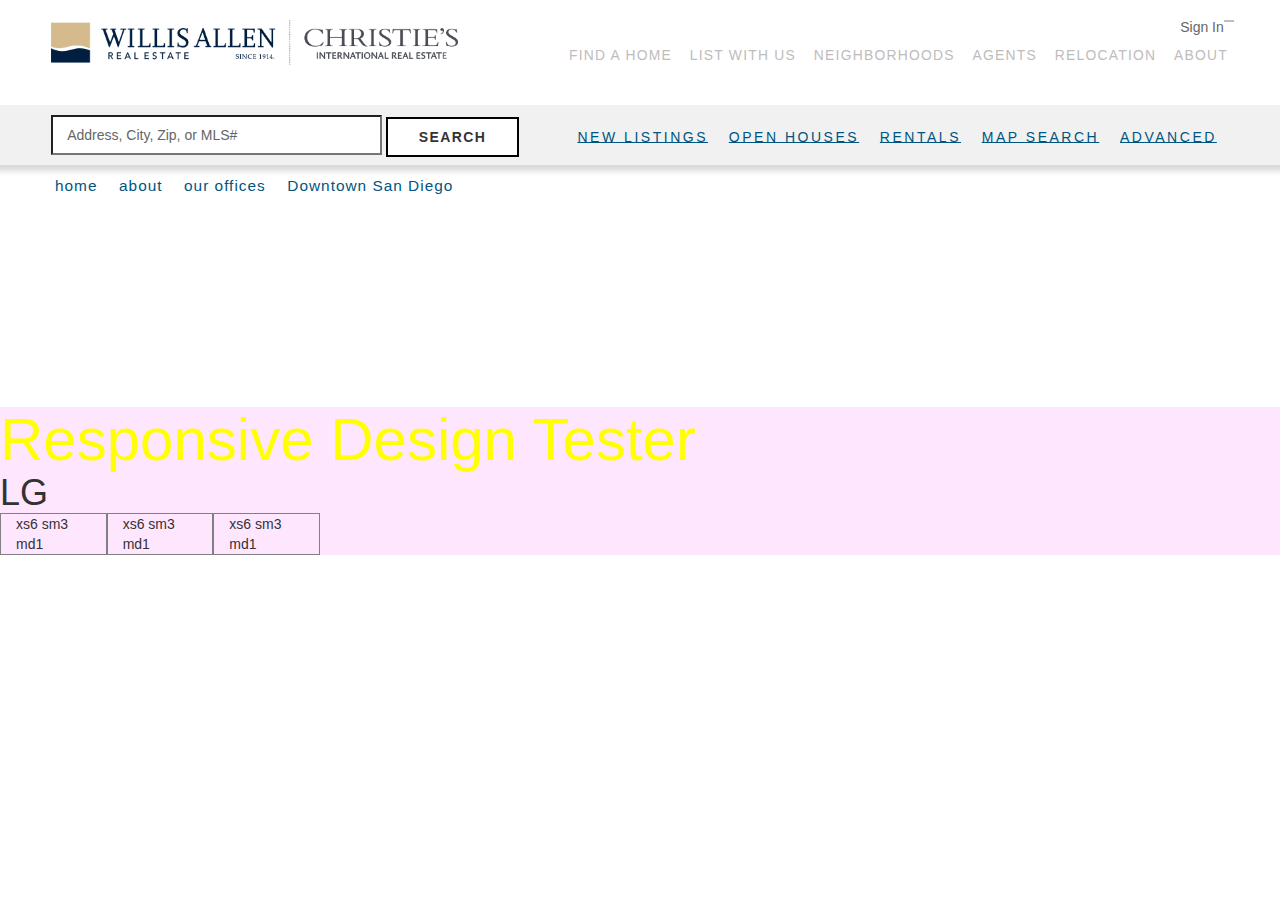
==== index.html @ 9524e283 "Fine tuned header, search, and crumb styling" ====
<!DOCTYPE html>
<html lang="en">
  <head>
    <meta charset="utf-8">
    <meta http-equiv="X-UA-Compatible" content="IE=edge">
    <meta name="viewport" content="width=device-width, initial-scale=1">
    <!-- The above 3 meta tags *must* come first in the head; any other head content must come *after* these tags -->
    <title>Willis Allen Real Estate</title>
    <link href="https://maxcdn.bootstrapcdn.com/font-awesome/4.6.3/css/font-awesome.min.css" rel="stylesheet" integrity="sha384-T8Gy5hrqNKT+hzMclPo118YTQO6cYprQmhrYwIiQ/3axmI1hQomh7Ud2hPOy8SP1" crossorigin="anonymous">    <!-- Latest compiled and minified CSS -->
    <link rel="stylesheet" href="https://maxcdn.bootstrapcdn.com/bootstrap/3.3.7/css/bootstrap.min.css" integrity="sha384-BVYiiSIFeK1dGmJRAkycuHAHRg32OmUcww7on3RYdg4Va+PmSTsz/K68vbdEjh4u" crossorigin="anonymous">
    <link rel="stylesheet" href="css/main.css">
    <link rel="stylesheet" href="css/main.scss">

    <!-- HTML5 shim and Respond.js for IE8 support of HTML5 elements and media queries -->
    <!-- WARNING: Respond.js doesn't work if you view the page via file:// -->
    <!--[if lt IE 9]>
      <script src="https://oss.maxcdn.com/html5shiv/3.7.3/html5shiv.min.js"></script>
      <script src="https://oss.maxcdn.com/respond/1.4.2/respond.min.js"></script>
    <![endif]-->
  </head>
  <body>
    <header class="site-header row container-fluid temp-bc1">
      <div class="main-logo col-xs-12 col-sm-7 col-md-6 col-lg-5">
        <a href="/">
          <img srcset="supplied/img/willis-allen-christies-1.5x.png 1.5x, supplied/img/willis-allen-christies-2x.png 2x, supplied/img/willis-allen-christies-3x.png 3x, supplied/img/willis-allen-christies-4x.png 4x" alt="Willis Allen Christies Real Estate">
        </a>
      </div>
      <div class="sign-in hidden-xs visible-sm visible-md visible-lg col-md-2 col-md-offset-4 col-lg-offset-5">
        <i class="fa fa-user pull-right" aria-hidden="true" ></i>
        <h5 class="pull-right">Sign In</h5>
      </div>
      <nav class="navbar navbar-default col-xs-12 col-sm-5 col-md-12 col-lg-7">
        <button type="button" class="btn btn-primary visible-xs visible-sm navbar-toggle" data-toggle="collapse" data-target="#main-menu-collapsed" aria-expanded="false" aria-controls="#main-menu-collapsed">
          <i class="fa fa-bars" aria-hidden="true"></i>
        </button>
        <div class="menu-wide">
          <ul class="list-unstyled hidden-xs hidden-sm">
            <li class="text-uppercase inline"><a href="#">find a home</a></li>
            <li class="text-uppercase inline"><a href="#">list with us</a></li>
            <li class="text-uppercase inline"><a href="#">neighborhoods</a></li>
            <li class="text-uppercase inline"><a href="#">agents</a></li>
            <li class="text-uppercase inline"><a href="#">relocation</a></li>
            <li class="text-uppercase inline"><a href="#">about</a></li>
          </ul>
        </div>
      </nav>
    </header>
    <div class="row container-fluid collapse hidden-md hidden-lg"  id="main-menu-collapsed">
      <ul class="list-unstyled">
            <li class="text-uppercase text-center"><a href="#">sign in</a></li>
            <li class="text-uppercase text-center"><a href="#">contact</a></li>
            <li class="text-uppercase text-center"><a href="#">find a home</a></li>
            <li class="text-uppercase text-center"><a href="#">list with us</a></li>
            <li class="text-uppercase text-center"><a href="#">neighborhoods</a></li>
            <li class="text-uppercase text-center"><a href="#">agents</a></li>
            <li class="text-uppercase text-center"><a href="#">relocation</a></li>
            <li class="text-uppercase text-center"><a href="#">about</a></li>
          </ul>
    </div>
    <div class="row container-fluid main-search">
      <div class="col-sm-7 col-md-8 col-lg-5 search-address">
        <form class="input-group inline">
          <input type="text" placeholder="Address, City, Zip, or MLS# ">
          <button type="submit" class="btn btn-default text-uppercase">
            <span class="hidden-xs visible-sm visible-md visible-lg">
              search 
              <i class="fa fa-chevron-right" aria-hidden="true"></i>
            </span>
            <i class="fa fa-search visible-xs hidden-sm hidden-md hidden-lg" aria-hidden="true"></i>
          </button>
        </form>
      </div>
      <div class="dropdown other-search col-lg-7">
        <a class="btn btn-primary hidden-xs dropdown-toggle" id="menu1" type="button" data-toggle="dropdown">Other ways to search
        <span class="caret"></span></a>
        <ul class="dropdown-menu" role="menu" aria-labelledby="menu1">
          <li role="presentation"><a role="menuitem" tabindex="-1" href="#">new listings</a></li>
          <li role="presentation"><a role="menuitem" tabindex="-1" href="#">open houses</a></li>
          <li role="presentation"><a role="menuitem" tabindex="-1" href="#">rentals</a></li>
          <li role="presentation"><a role="menuitem" tabindex="-1" href="#">map search</a></li>
          <li role="presentation"><a role="menuitem" tabindex="-1" href="#">advanced</a></li>
        </ul>
      </div>
    </div>
    <div class="container-fluid ">
      <ul class="breadcrumbs">
        <li><a href="">home</a><i class="fa fa-chevron-right" aria-hidden="true"></i></li>
        <li><a href="">about</a><i class="fa fa-chevron-right" aria-hidden="true"></i></li>
        <li><a href="">our offices</a><i class="fa fa-chevron-right" aria-hidden="true"></i></li>
        <li><a href="">Downtown San Diego</a><i class="fa fa-chevron-right" aria-hidden="true"></i></li>
      </ul>
    </div>









    <div class="responsive-box">
      <h3>Responsive Design Tester</h3>
      <h1>
        <div class="visible-lg red">LG</div>
        <div class="visible-md orange">MD</div>
        <div class="visible-sm yellow">SM</div>
        <div class="visible-xs green">XS</div>
      </h1>
      <div class="row container-fluid">
        <div class="col-xs-6 boxes col-sm-3 boxes col-md-1 boxes">xs6 sm3 md1</div>
        <div class="col-xs-6 boxes col-sm-3 boxes col-md-1 boxes">xs6 sm3 md1</div>
        <div class="col-xs-6 boxes col-sm-3 boxes col-md-1 boxes">xs6 sm3 md1</div>
      </div>
  
      
    </div>

    <!-- jQuery (necessary for Bootstrap's JavaScript plugins) -->
    <script src="https://ajax.googleapis.com/ajax/libs/jquery/1.12.4/jquery.min.js"></script>
    <!-- Include all compiled plugins (below), or include individual files as needed -->
    <!-- Latest compiled and minified JavaScript -->
    <script src="https://maxcdn.bootstrapcdn.com/bootstrap/3.3.7/js/bootstrap.min.js" integrity="sha384-Tc5IQib027qvyjSMfHjOMaLkfuWVxZxUPnCJA7l2mCWNIpG9mGCD8wGNIcPD7Txa" crossorigin="anonymous"></script>
  </body>
---- css/main.css ----
/***********Global********************   */
.inline {
  display: inline; }

.nopadding {
  padding: 0 !important;
  margin: 0 !important; }

h3 {
  font-size: 16px;
  color: purple; }
  @media (min-width: 768px) and (max-width: 1023px) {
    h3 {
      font-size: 18px;
      color: green; } }
  @media (min-width: 992px) {
    h3 {
      font-size: 60px;
      color: yellow; } }

.responsive-box {
  background-color: #ffe6ff;
  margin-top: 200px; }

.boxes {
  border: 1px solid gray; }

/*End responsive design testing*/
body {
  margin: 0;
  padding: 0; }

h1, h2, h3, h4, h5, h6 {
  font-family: 'Gotham', Arial, sans-serif;
  margin: 0;
  padding: 0; }

/***********Structure********************   */
.site-header {
  padding-top: 20px;
  padding-bottom: 20px;
  padding-left: 4%;
  padding-right: 4%; }
  .site-header .main-logo img {
    display: block;
    margin: 0 auto; }
    @media (min-width: 768px) and (max-width: 1023px), (min-width: 992px), (min-width: 1200px) {
      .site-header .main-logo img {
        margin-left: 0; } }
  .site-header .sign-in {
    color: #666;
    padding-right: 10px; }
    .site-header .sign-in h5 {
      font-weight: 200; }
    .site-header .sign-in i {
      padding-left: 4px;
      padding-right: 4px;
      border: 1px solid #bebcbc; }
  .site-header .navbar {
    background-color: white;
    padding: 0;
    margin-bottom: 0; }
    @media (min-width: 992px) {
      .site-header .navbar {
        padding-top: 10px; } }
    @media (min-width: 1200px) {
      .site-header .navbar {
        padding-top: 10; } }
  .site-header .navbar-toggle {
    width: 96%;
    border-radius: 0; }
    @media (min-width: 768px) and (max-width: 1023px) {
      .site-header .navbar-toggle {
        width: 50px;
        height: 50px;
        margin-right: 35%; } }
  .site-header .navbar-default {
    border: none; }
  .site-header .navbar-default .navbar-toggle i {
    color: #bebcbc;
    font-size: 1.5em; }
  .site-header .menu-wide {
    text-align: center; }
  .site-header .menu-wide a {
    color: #bebcbc;
    font-weight: 300;
    font-size: .99em;
    letter-spacing: .09em;
    padding-left: 1em; }

.main-search {
  height: 60px;
  padding-left: 4%;
  padding-right: 4%;
  background-color: rgba(238, 238, 238, 0.8);
  box-shadow: 0px 6px 6px  #d9d9d9; }
  .main-search .input-group {
    margin-top: 10px; }
    .main-search .input-group input, .main-search .input-group button {
      border-radius: 0; }
    .main-search .input-group input {
      width: 92%;
      height: 40px;
      padding: 1em;
      margin-top: 10px;
      font-weight: 200;
      display: inline; }
      @media (min-width: 768px) and (max-width: 1023px) {
        .main-search .input-group input {
          width: 60%; } }
      @media (min-width: 992px) {
        .main-search .input-group input {
          width: 60%; } }
      @media (min-width: 1200px) {
        .main-search .input-group input {
          width: 70%; } }
    .main-search .input-group input::-webkit-input-placeholder {
      color: #666; }
    .main-search .input-group input:-moz-placeholder {
      /* Firefox 18- */
      color: #666; }
    .main-search .input-group input::-moz-placeholder {
      /* Firefox 19+ */
      color: #666; }
    .main-search .input-group input:-ms-input-placeholder {
      color: #666; }
    .main-search .input-group button {
      display: inline;
      border: 2px solid black;
      height: 40px;
      width: 7%;
      font-weight: 600;
      letter-spacing: .1em; }
      .main-search .input-group button i {
        font-size: 1em; }
      @media (min-width: 768px) and (max-width: 1023px) {
        .main-search .input-group button {
          width: 25%; } }
      @media (min-width: 992px) {
        .main-search .input-group button {
          width: 25%; } }
      @media (min-width: 1200px) {
        .main-search .input-group button {
          width: 28%; } }
  .main-search .other-search {
    text-transform: uppercase;
    text-decoration: underline;
    height: 40px;
    padding-left: 0;
    padding-right: 0; }
    @media (min-width: 768px) and (max-width: 1023px), (min-width: 992px) {
      .main-search .other-search {
        display: inline; } }
    @media (min-width: 992px) {
      .main-search .other-search {
        display: inline; } }
    @media (min-width: 1200px) {
      .main-search .other-search {
        display: inline; } }
    .main-search .other-search h3 {
      color: #666; }
    .main-search .other-search i {
      font-size: 1em;
      padding: .4em; }
    .main-search .other-search .btn-primary {
      color: gray;
      background-color: transparent;
      border-color: transparent; }
    .main-search .other-search .btn {
      display: inline-block;
      margin-bottom: 0;
      font-size: 1.1em;
      text-decoration: underline;
      font-weight: 400;
      color: #666;
      line-height: 1.42857143;
      text-align: center;
      border: none;
      border-radius: 0; }
      @media (min-width: 1200px) {
        .main-search .other-search .btn {
          display: none; } }
    .main-search .other-search .dropdown-menu {
      top: 100%;
      left: 10%;
      z-index: 1000;
      font-size: 1em;
      text-align: right;
      border-radius: 0; }
      @media (min-width: 1200px) {
        .main-search .other-search .dropdown-menu {
          display: inline;
          top: 10px;
          left: 0;
          width: 100%;
          background-color: transparent;
          border: none;
          box-shadow: none;
          text-align: center; } }
      @media (min-width: 1200px) {
        .main-search .other-search .dropdown-menu li {
          display: inline; } }
      .main-search .other-search .dropdown-menu li a {
        text-decoration: underline;
        padding: .2em;
        line-height: 200%;
        letter-spacing: .18em;
        color: #005580; }
        @media (min-width: 1200px) {
          .main-search .other-search .dropdown-menu li a {
            display: inline;
            padding-left: 1em; } }

#main-menu-collapsed {
  border-top: 2px solid #bebcbc; }
  #main-menu-collapsed a {
    color: #666;
    font-size: 1.2em;
    line-height: 2em; }

.breadcrumbs {
  list-style: none;
  margin-top: 10px; }
  .breadcrumbs li {
    display: inline;
    padding-right: .6em; }
    .breadcrumbs li a {
      color: #005580;
      font-size: 1.1em;
      font-weight: 200;
      letter-spacing: 1px;
      padding-right: .6em; }
    .breadcrumbs li i {
      color: #bebcbc;
      font-size: .8em; }

/*# sourceMappingURL=main.css.map */
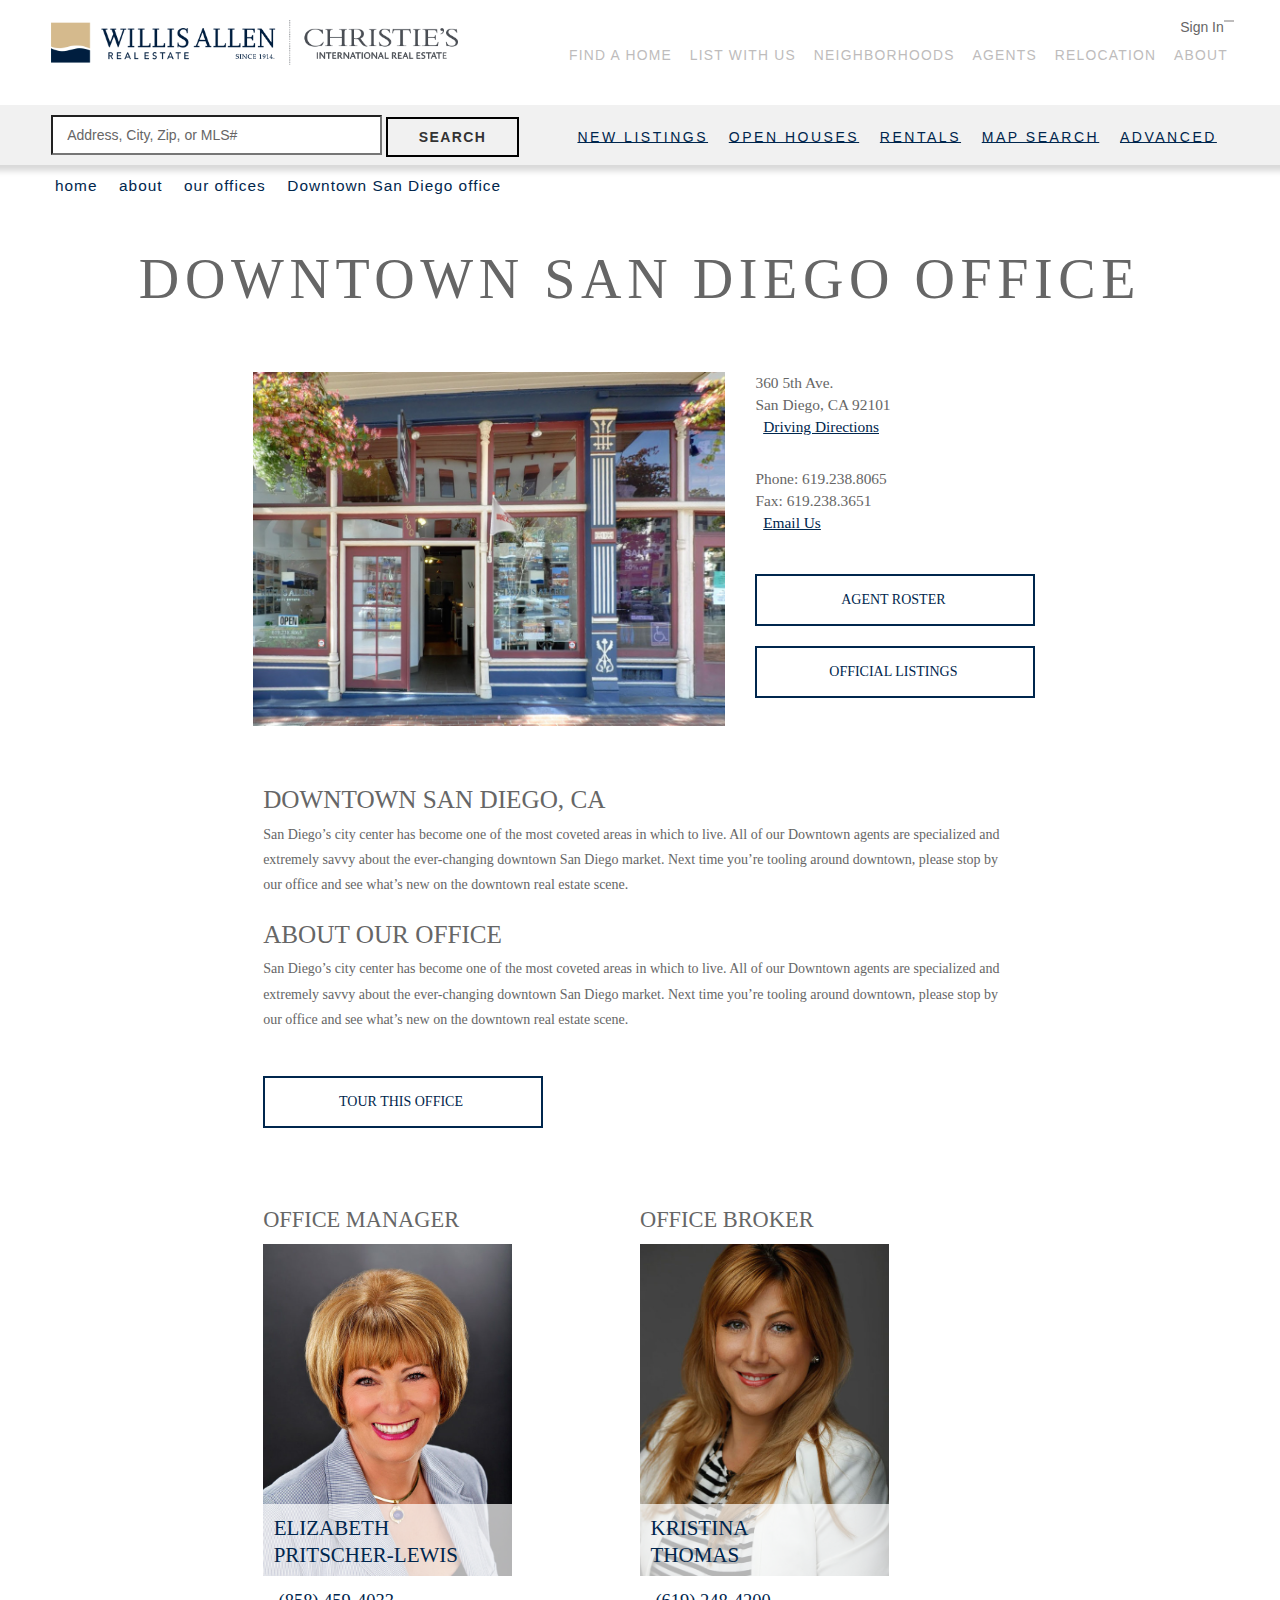
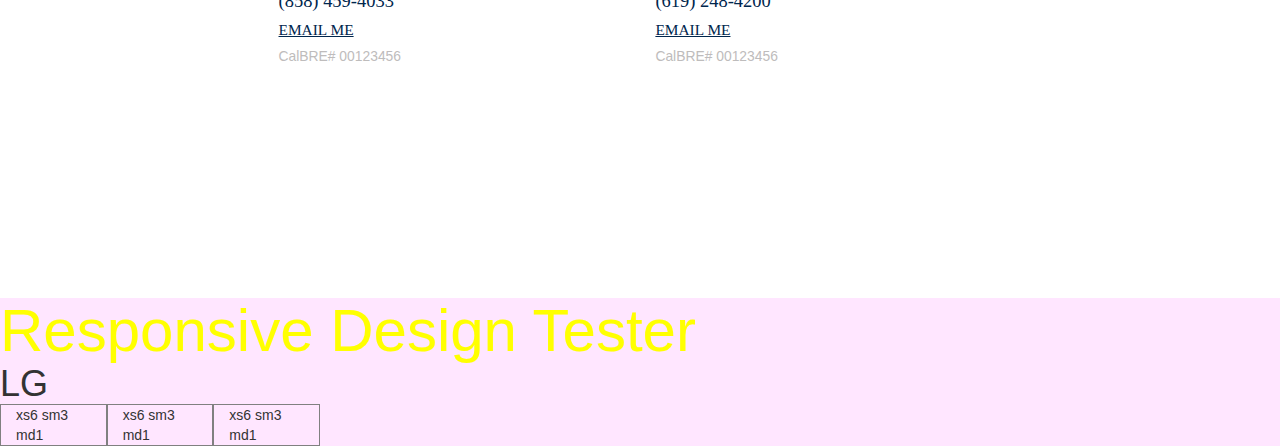
==== commit a847ae04: "Staff section added and responsive to 4 sizes" ====
--- a/index.html
+++ b/index.html
@@ -88,13 +88,75 @@
         <li><a href="">home</a><i class="fa fa-chevron-right" aria-hidden="true"></i></li>
         <li><a href="">about</a><i class="fa fa-chevron-right" aria-hidden="true"></i></li>
         <li><a href="">our offices</a><i class="fa fa-chevron-right" aria-hidden="true"></i></li>
-        <li><a href="">Downtown San Diego</a><i class="fa fa-chevron-right" aria-hidden="true"></i></li>
+        <li><a href="">Downtown San Diego office</a><i class="fa fa-chevron-right" aria-hidden="true"></i></li>
       </ul>
     </div>
 
-
-
-
+    <div class="office-bio-page">
+      <div class="container-fluid">
+        <header>
+          <h1>downtown san diego office</h1>
+        </header>
+        <div class="row">
+          <div class="col-md-6 col-md-offset-1 col-lg-5 col-lg-offset-2">
+            <div class="office-gallery">
+              <img src="supplied/img/office_quick.jpeg">
+            </div>
+          </div>
+          <div class="col-md-4 col-lg-5 quick-info">
+            <ul class="list-unstyled">
+              <li>360 5th Ave.</li>
+              <li>San Diego, CA 92101</li>
+              <li><a href=""><i class="fa fa-car" aria-hidden="true"></i>Driving Directions</a></li>
+            </ul>
+            <ul class="list-unstyled">
+              <li>Phone: 619.238.8065</li>
+              <li>Fax: 619.238.3651</li>
+              <li><a href=""><i class="fa fa-envelope" aria-hidden="true"></i>Email Us</a></li>
+            </ul>
+            <button>agent roster
+              <i class="fa fa-chevron-right" aria-hidden="true"></i>
+            </button>
+            <button>official listings
+              <i class="fa fa-chevron-right" aria-hidden="true"></i>
+            </button>
+          </div>
+        </div>
+        <div class="row container descriptions col-md-10 col-md-offset-1 col-lg-8 col-lg-offset-2 buffer">
+          <h3>Downtown San Diego, CA</h3>
+          <p>San Diego’s city center has become one of the most coveted areas in which to live. All of our Downtown agents are specialized and extremely savvy about the ever-changing downtown San Diego market. Next time you’re tooling around downtown, please stop by our office and see what’s new on the downtown real estate scene.
+          </p>
+          <h3>about our office</h3>
+          <p>San Diego’s city center has become one of the most coveted areas in which to live. All of our Downtown agents are specialized and extremely savvy about the ever-changing downtown San Diego market. Next time you’re tooling around downtown, please stop by our office and see what’s new on the downtown real estate scene.
+          </p>
+        </div>
+        <div class="row container col-md-10 col-md-offset-1 col-lg-8 col-lg-offset-2 buffer">
+          <button>tour this office<i class="fa fa-chevron-right" aria-hidden="true"></i></button>
+        </div>
+        <div class="row container staff col-xs-8 col-sm-12 col-md-10 col-md-offset-1 col-lg-8 col-lg-offset-2">
+          <div class="person col-sm-6 col-md-6 col-lg-6">
+            <h3>office manager</h3>
+            <img src="supplied/img/agent-1_quick.jpeg">
+            <h4>elizabeth<br>pritscher-lewis<i class="fa fa-chevron-right" aria-hidden="true"></i></h4>
+            <ul>
+              <li><h5>(858) 459-4033</h5></li>
+              <li><a href="">email me</a></li>
+              <li><h6>CalBRE# 00123456</h6></li>
+            </ul>
+          </div>
+          <div class="person col-sm-6 col-md-6 col-lg-6">
+            <h3>office broker</h3>
+            <img src="supplied/img/agent-2_quick.jpg">
+            <h4>kristina<br>thomas<i class="fa fa-chevron-right" aria-hidden="true"></i></h4>
+            <ul>
+              <li><h5>(619) 248-4200</h5></li>
+              <li><a href="">email me</a></li>
+              <li><h6>CalBRE# 00123456</h6></li>
+            </ul>
+          </div>
+        </div>
+      </div>
+    </div>
 
 
 
--- a/css/main.css
+++ b/css/main.css
@@ -29,6 +29,9 @@
 body {
   margin: 0;
   padding: 0; }
+
+.t-bord {
+  border: 1px solid red; }
 
 h1, h2, h3, h4, h5, h6 {
   font-family: 'Gotham', Arial, sans-serif;
@@ -127,6 +130,7 @@
     .main-search .input-group button {
       display: inline;
       border: 2px solid black;
+      background-color: transparent;
       height: 40px;
       width: 7%;
       font-weight: 600;
@@ -205,7 +209,7 @@
         padding: .2em;
         line-height: 200%;
         letter-spacing: .18em;
-        color: #005580; }
+        color: #00264d; }
         @media (min-width: 1200px) {
           .main-search .other-search .dropdown-menu li a {
             display: inline;
@@ -225,7 +229,7 @@
     display: inline;
     padding-right: .6em; }
     .breadcrumbs li a {
-      color: #005580;
+      color: #00264d;
       font-size: 1.1em;
       font-weight: 200;
       letter-spacing: 1px;
@@ -234,4 +238,138 @@
       color: #bebcbc;
       font-size: .8em; }
 
+.office-bio-page .container-fluid {
+  padding-left: 6%;
+  padding-right: 6%;
+  border: 1px solid transparent; }
+  @media (min-width: 768px) and (max-width: 1023px) {
+    .office-bio-page .container-fluid {
+      padding-left: 12%;
+      padding-right: 12%; } }
+  @media (min-width: 992px), (min-width: 1200px) {
+    .office-bio-page .container-fluid {
+      padding-left: 4%;
+      padding-right: 4%; } }
+  .office-bio-page .container-fluid header {
+    border: 1px solid transparent;
+    padding-top: 40px;
+    padding-bottom: 60px;
+    text-align: center; }
+    .office-bio-page .container-fluid header h1 {
+      font-size: 2.4em;
+      letter-spacing: .1em;
+      text-transform: uppercase;
+      font-family: Gotham-Light;
+      color: #666; }
+      @media (min-width: 768px) and (max-width: 1023px) {
+        .office-bio-page .container-fluid header h1 {
+          font-size: 2.6em; } }
+      @media (min-width: 992px) {
+        .office-bio-page .container-fluid header h1 {
+          font-family: Gotham-Thin;
+          font-size: 3.4em; } }
+      @media (min-width: 1200px) {
+        .office-bio-page .container-fluid header h1 {
+          font-family: Gotham-Thin;
+          font-size: 4em; } }
+  .office-bio-page .container-fluid .office-gallery {
+    overflow: hidden;
+    margin: 0 auto;
+    width: 100%; }
+    .office-bio-page .container-fluid .office-gallery img {
+      max-width: 100%;
+      height: auto;
+      margin-bottom: 20px; }
+  .office-bio-page .container-fluid .quick-info {
+    font-family: Gotham-Medium;
+    color: #666; }
+    @media (min-width: 992px), (min-width: 1200px) {
+      .office-bio-page .container-fluid .quick-info {
+        font-size: 1em;
+        font-family: Gotham-Light; } }
+    .office-bio-page .container-fluid .quick-info a {
+      color: #00264d;
+      text-decoration: underline; }
+      .office-bio-page .container-fluid .quick-info a i {
+        padding-right: .5em; }
+  .office-bio-page .container-fluid ul {
+    padding-bottom: 20px;
+    font-size: 1.1em; }
+  .office-bio-page .container-fluid button {
+    text-transform: uppercase;
+    padding: 1em;
+    width: 280px;
+    margin-top: 20px;
+    background-color: transparent;
+    border: 2px solid #00264d;
+    color: #00264d;
+    font-family: Gotham-Medium;
+    display: block; }
+    .office-bio-page .container-fluid button i {
+      padding-left: .3em; }
+  .office-bio-page .container-fluid h3 {
+    font-size: 1.8em;
+    color: #666;
+    font-family: Gotham-Light;
+    text-transform: uppercase;
+    padding-bottom: .3em; }
+  .office-bio-page .container-fluid p {
+    font-size: 1em;
+    color: #666;
+    font-family: Gotham-Light;
+    padding-bottom: 1em;
+    line-height: 1.8em; }
+.office-bio-page .descriptions {
+  margin-top: 40px; }
+.office-bio-page .staff {
+  margin-top: 40px; }
+  .office-bio-page .staff h4 {
+    position: absolute;
+    margin-top: -19%;
+    height: 17%;
+    width: 66%;
+    background-color: rgba(255, 255, 255, 0.7);
+    z-index: 1000;
+    font-family: Gotham-Light;
+    color: #00264d;
+    line-height: 1.3em;
+    text-transform: uppercase;
+    font-size: 1.1;
+    padding: .5em; }
+    @media (min-width: 768px) and (max-width: 1023px) {
+      .office-bio-page .staff h4 {
+        font-size: 1.2em; } }
+    @media (min-width: 992px), (min-width: 1200px) {
+      .office-bio-page .staff h4 {
+        font-size: 1.5em; } }
+  .office-bio-page .staff .person {
+    padding: 0;
+    margin-top: 40px;
+    font-family: Gotham-Light; }
+    .office-bio-page .staff .person img {
+      width: 66%;
+      height: auto; }
+    .office-bio-page .staff .person h3 {
+      padding-bottom: .5em;
+      font-size: 1.6em; }
+    .office-bio-page .staff .person i {
+      font-size: .7em;
+      padding-left: 1em; }
+    .office-bio-page .staff .person ul {
+      list-style: none;
+      padding: 1em; }
+      .office-bio-page .staff .person ul li {
+        padding-bottom: .5em; }
+      .office-bio-page .staff .person ul h5 {
+        font-family: Gotham-Light;
+        font-size: 1.2em;
+        color: #00264d; }
+      .office-bio-page .staff .person ul a {
+        text-transform: uppercase;
+        color: #00264d;
+        text-decoration: underline; }
+      .office-bio-page .staff .person ul h6 {
+        font-size: .9em;
+        color: #bebcbc; }
+
 /*# sourceMappingURL=main.css.map */
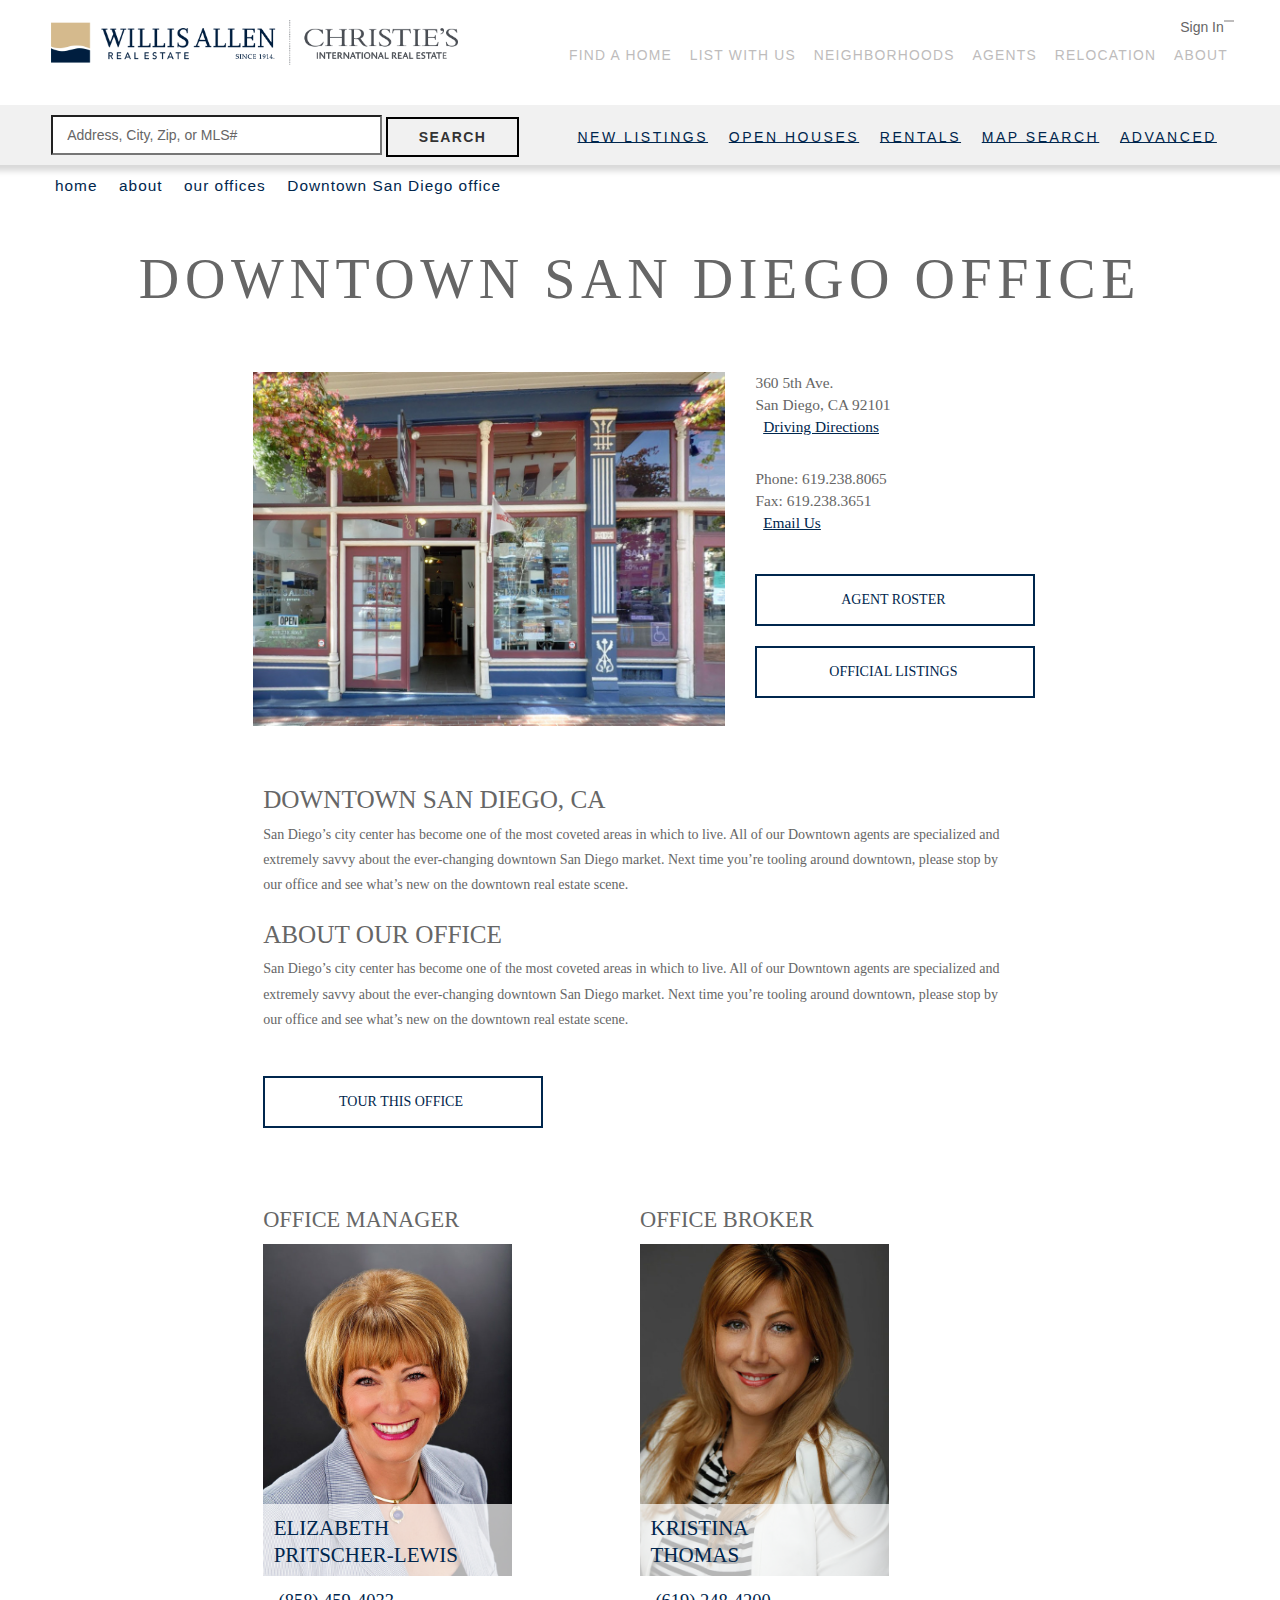
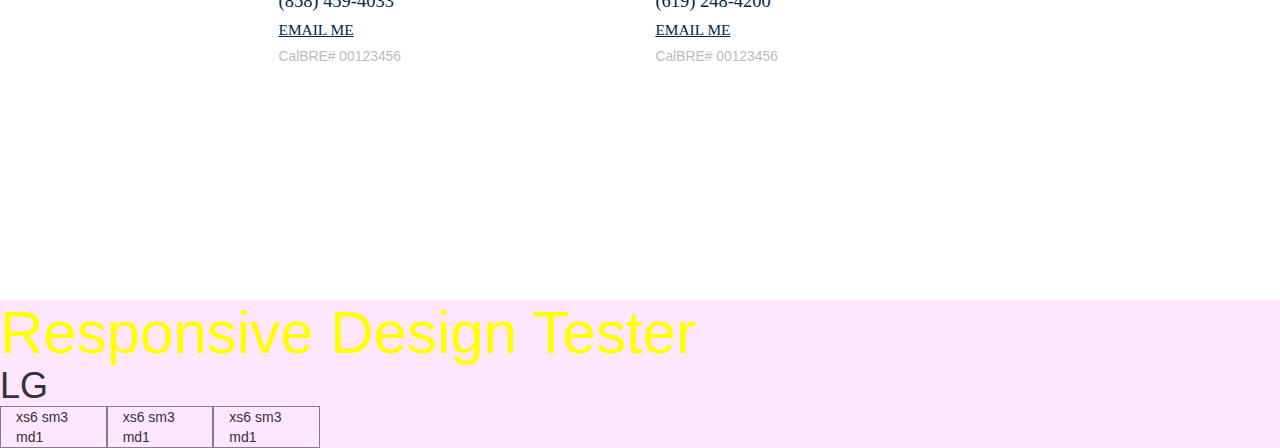
==== commit 2e3dc170: "Before cleaning css" ====
--- a/index.html
+++ b/index.html
@@ -92,7 +92,7 @@
       </ul>
     </div>
 
-    <div class="office-bio-page">
+    <div class="office-page">
       <div class="container-fluid">
         <header>
           <h1>downtown san diego office</h1>
@@ -156,6 +156,8 @@
           </div>
         </div>
       </div>
+      <div class="container-fluid #contact-section">
+      </div>
     </div>
 
 
--- a/css/main.css
+++ b/css/main.css
@@ -238,64 +238,64 @@
       color: #bebcbc;
       font-size: .8em; }
 
-.office-bio-page .container-fluid {
+.office-page .container-fluid {
   padding-left: 6%;
   padding-right: 6%;
   border: 1px solid transparent; }
   @media (min-width: 768px) and (max-width: 1023px) {
-    .office-bio-page .container-fluid {
+    .office-page .container-fluid {
       padding-left: 12%;
       padding-right: 12%; } }
   @media (min-width: 992px), (min-width: 1200px) {
-    .office-bio-page .container-fluid {
+    .office-page .container-fluid {
       padding-left: 4%;
       padding-right: 4%; } }
-  .office-bio-page .container-fluid header {
+  .office-page .container-fluid header {
     border: 1px solid transparent;
     padding-top: 40px;
     padding-bottom: 60px;
     text-align: center; }
-    .office-bio-page .container-fluid header h1 {
+    .office-page .container-fluid header h1 {
       font-size: 2.4em;
       letter-spacing: .1em;
       text-transform: uppercase;
       font-family: Gotham-Light;
       color: #666; }
       @media (min-width: 768px) and (max-width: 1023px) {
-        .office-bio-page .container-fluid header h1 {
+        .office-page .container-fluid header h1 {
           font-size: 2.6em; } }
       @media (min-width: 992px) {
-        .office-bio-page .container-fluid header h1 {
+        .office-page .container-fluid header h1 {
           font-family: Gotham-Thin;
           font-size: 3.4em; } }
       @media (min-width: 1200px) {
-        .office-bio-page .container-fluid header h1 {
+        .office-page .container-fluid header h1 {
           font-family: Gotham-Thin;
           font-size: 4em; } }
-  .office-bio-page .container-fluid .office-gallery {
+  .office-page .container-fluid .office-gallery {
     overflow: hidden;
     margin: 0 auto;
     width: 100%; }
-    .office-bio-page .container-fluid .office-gallery img {
+    .office-page .container-fluid .office-gallery img {
       max-width: 100%;
       height: auto;
       margin-bottom: 20px; }
-  .office-bio-page .container-fluid .quick-info {
+  .office-page .container-fluid .quick-info {
     font-family: Gotham-Medium;
     color: #666; }
     @media (min-width: 992px), (min-width: 1200px) {
-      .office-bio-page .container-fluid .quick-info {
+      .office-page .container-fluid .quick-info {
         font-size: 1em;
         font-family: Gotham-Light; } }
-    .office-bio-page .container-fluid .quick-info a {
+    .office-page .container-fluid .quick-info a {
       color: #00264d;
       text-decoration: underline; }
-      .office-bio-page .container-fluid .quick-info a i {
+      .office-page .container-fluid .quick-info a i {
         padding-right: .5em; }
-  .office-bio-page .container-fluid ul {
+  .office-page .container-fluid ul {
     padding-bottom: 20px;
     font-size: 1.1em; }
-  .office-bio-page .container-fluid button {
+  .office-page .container-fluid button {
     text-transform: uppercase;
     padding: 1em;
     width: 280px;
@@ -305,25 +305,25 @@
     color: #00264d;
     font-family: Gotham-Medium;
     display: block; }
-    .office-bio-page .container-fluid button i {
+    .office-page .container-fluid button i {
       padding-left: .3em; }
-  .office-bio-page .container-fluid h3 {
+  .office-page .container-fluid h3 {
     font-size: 1.8em;
     color: #666;
     font-family: Gotham-Light;
     text-transform: uppercase;
     padding-bottom: .3em; }
-  .office-bio-page .container-fluid p {
+  .office-page .container-fluid p {
     font-size: 1em;
     color: #666;
     font-family: Gotham-Light;
     padding-bottom: 1em;
     line-height: 1.8em; }
-.office-bio-page .descriptions {
+.office-page .descriptions {
   margin-top: 40px; }
-.office-bio-page .staff {
+.office-page .staff {
   margin-top: 40px; }
-  .office-bio-page .staff h4 {
+  .office-page .staff h4 {
     position: absolute;
     margin-top: -19%;
     height: 17%;
@@ -337,39 +337,43 @@
     font-size: 1.1;
     padding: .5em; }
     @media (min-width: 768px) and (max-width: 1023px) {
-      .office-bio-page .staff h4 {
+      .office-page .staff h4 {
         font-size: 1.2em; } }
     @media (min-width: 992px), (min-width: 1200px) {
-      .office-bio-page .staff h4 {
+      .office-page .staff h4 {
         font-size: 1.5em; } }
-  .office-bio-page .staff .person {
+  .office-page .staff .person {
     padding: 0;
     margin-top: 40px;
     font-family: Gotham-Light; }
-    .office-bio-page .staff .person img {
+    .office-page .staff .person img {
       width: 66%;
       height: auto; }
-    .office-bio-page .staff .person h3 {
+    .office-page .staff .person h3 {
       padding-bottom: .5em;
       font-size: 1.6em; }
-    .office-bio-page .staff .person i {
+    .office-page .staff .person i {
       font-size: .7em;
       padding-left: 1em; }
-    .office-bio-page .staff .person ul {
+    .office-page .staff .person ul {
       list-style: none;
       padding: 1em; }
-      .office-bio-page .staff .person ul li {
+      .office-page .staff .person ul li {
         padding-bottom: .5em; }
-      .office-bio-page .staff .person ul h5 {
+      .office-page .staff .person ul h5 {
         font-family: Gotham-Light;
         font-size: 1.2em;
         color: #00264d; }
-      .office-bio-page .staff .person ul a {
+      .office-page .staff .person ul a {
         text-transform: uppercase;
         color: #00264d;
         text-decoration: underline; }
-      .office-bio-page .staff .person ul h6 {
+      .office-page .staff .person ul h6 {
         font-size: .9em;
         color: #bebcbc; }
 
+#contact-section {
+  background-image: url(http://media.cdn.willisallen.com/pics/office/699/2509/) no-repeat center;
+  height: 700px; }
+
 /*# sourceMappingURL=main.css.map */
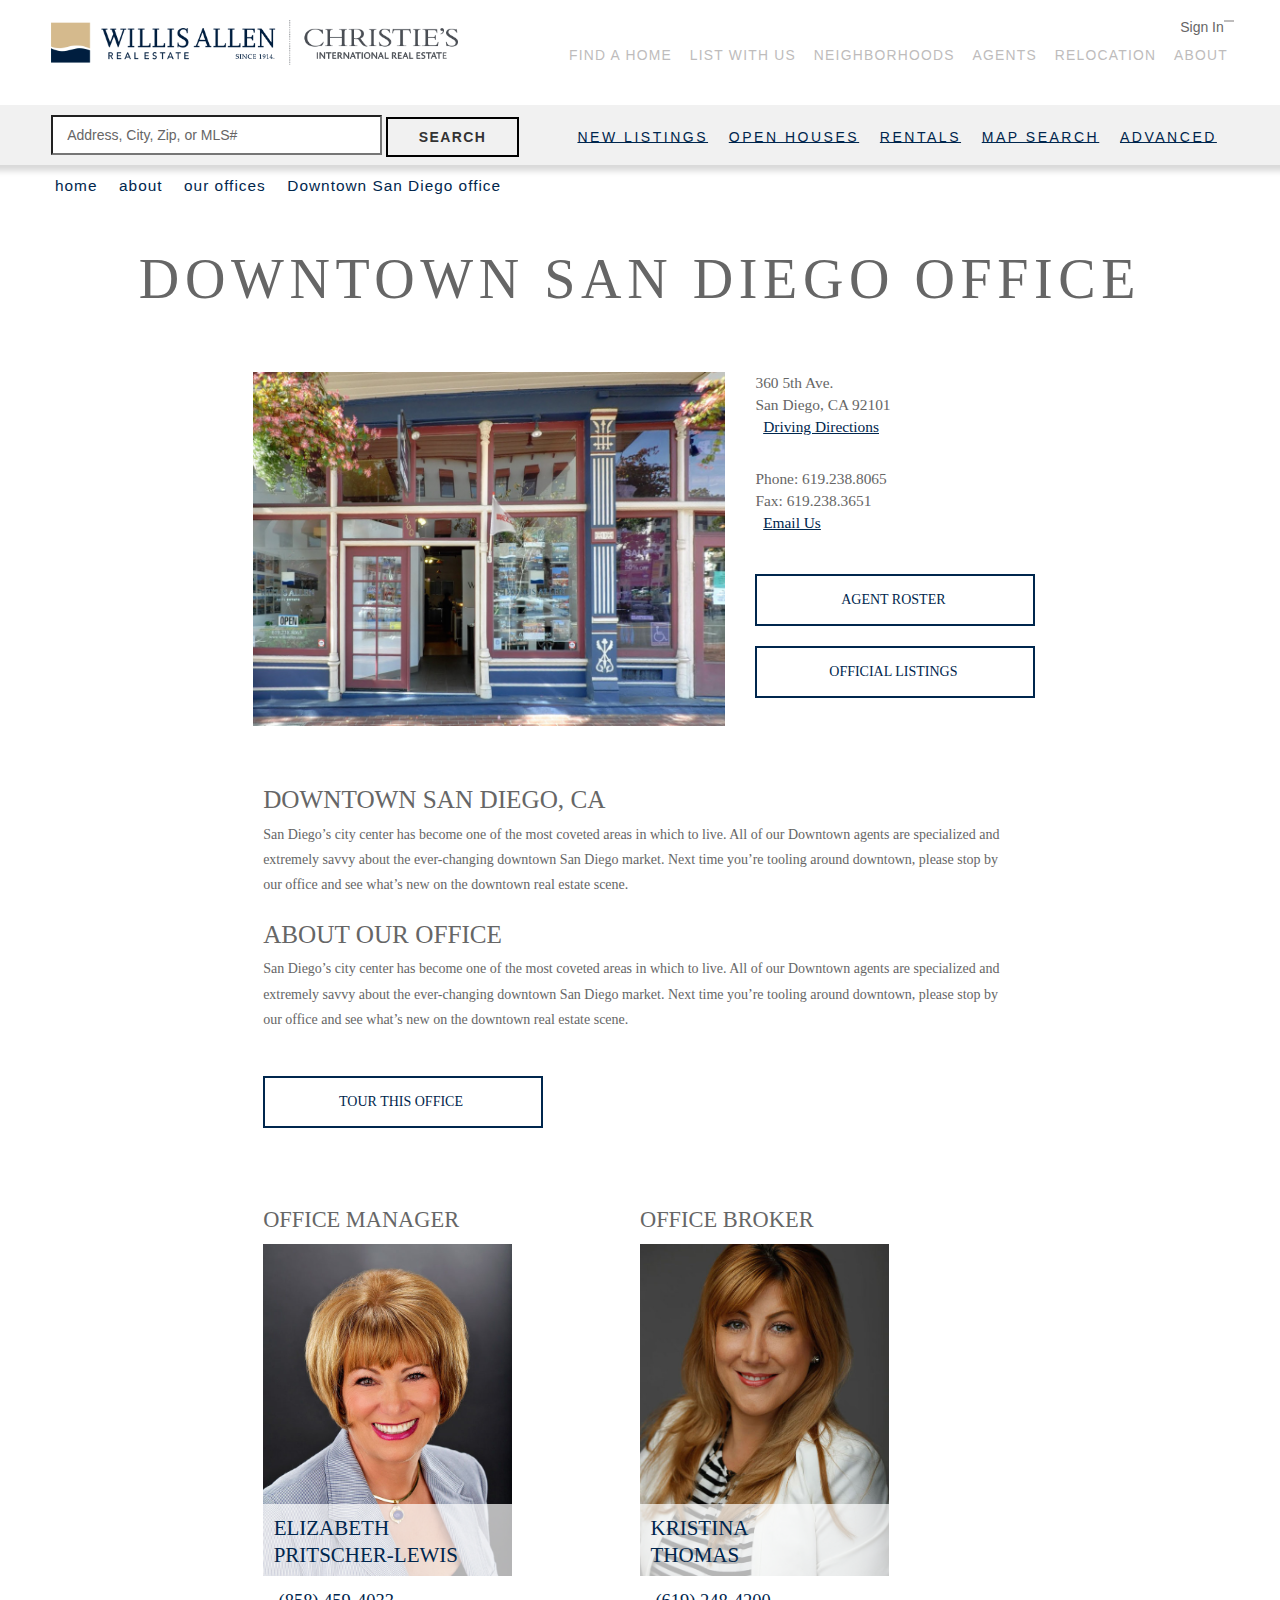
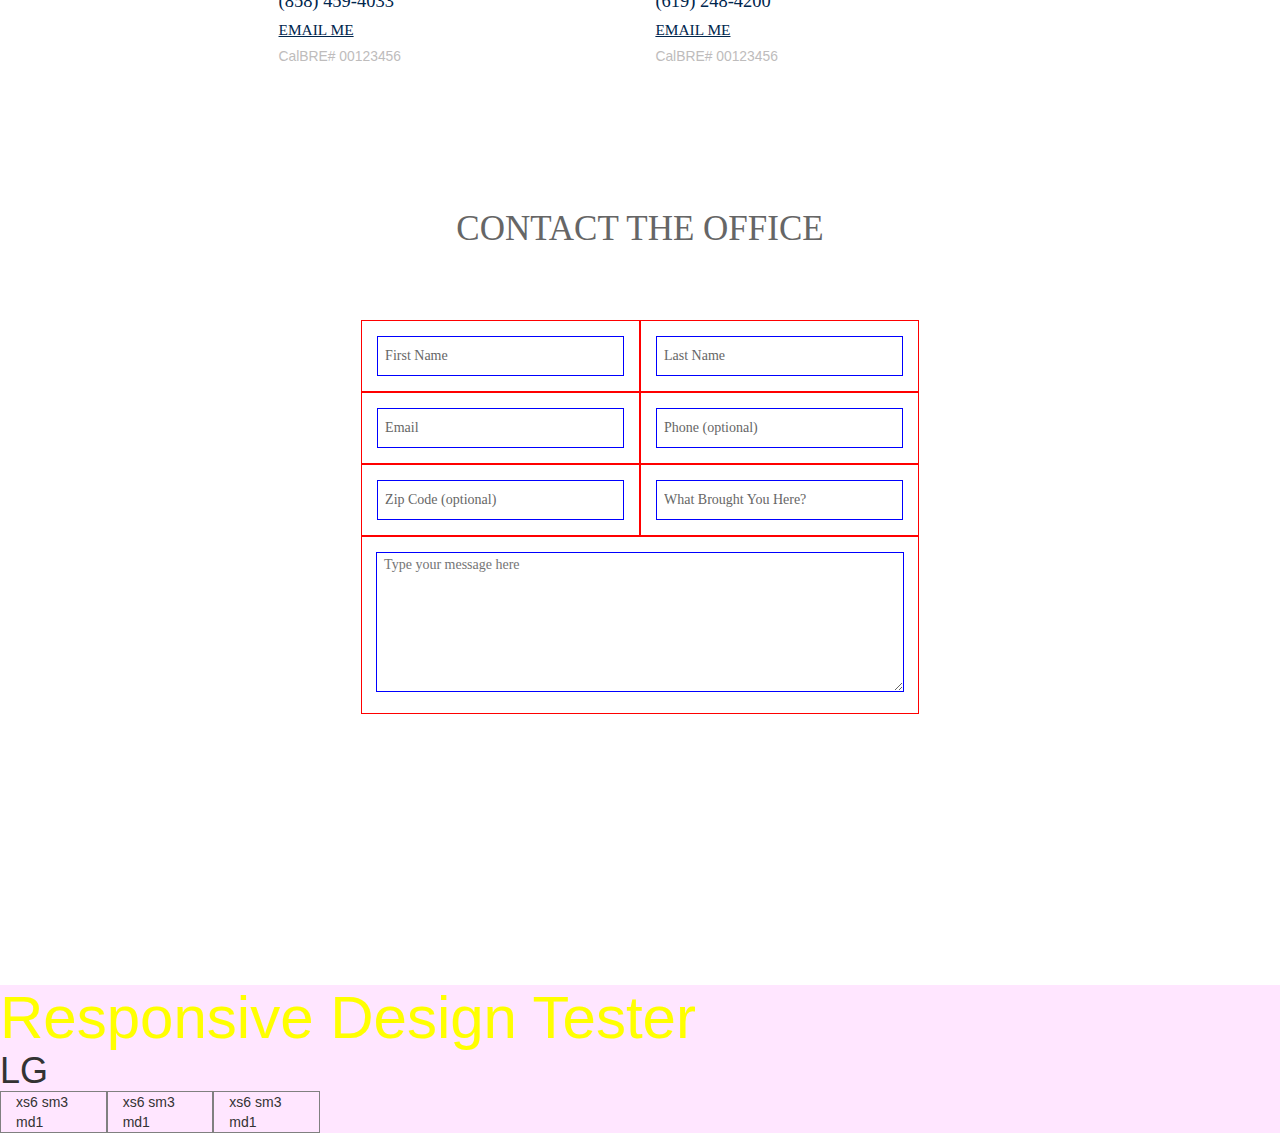
==== commit c333307e: "Form complete except for radial section" ====
--- a/index.html
+++ b/index.html
@@ -156,7 +156,43 @@
           </div>
         </div>
       </div>
-      <div class="container-fluid #contact-section">
+      <div id="contact-section"class="container-fluid">
+        <div class="col-md-8 col-md-offset-2 col-lg-6 col-lg-offset-3 my-form">
+          <header>
+            <h3>contact the office</h3>
+          </header>
+          <div class="row">
+            <div class="col-md-6 col-lg-6 half">
+              <input placeholder="First Name">
+            </div>
+            <div class="col-md-6 col-lg-6 half">
+              <input placeholder="Last Name">
+            </div>
+          </div>
+          <div class="row">
+            <div class="col-md-6 col-lg-6 half">
+              <input placeholder="Email">
+            </div>
+            <div class="col-md-6 col-lg-6 half">
+              <input placeholder="Phone (optional)">
+            </div>
+          </div>
+          <div class="row">
+            <div class="col-md-6 col-lg-6 half">
+              <input placeholder="Zip Code (optional)">
+            </div>
+            <div class="col-md-6 col-lg-6 half">
+              <input placeholder="What Brought You Here?">
+              <i class="fa fa-sort-desc" aria-hidden="true"></i>
+            </div>
+          </div>
+          <div class="row">
+            <div class="message">
+              <textarea placeholder="Type your message here"></textarea>
+            </div>
+          </div>
+
+        </div>
       </div>
     </div>
 
--- a/css/main.css
+++ b/css/main.css
@@ -373,7 +373,57 @@
         color: #bebcbc; }
 
 #contact-section {
-  background-image: url(http://media.cdn.willisallen.com/pics/office/699/2509/) no-repeat center;
-  height: 700px; }
+  /* Using hosted background image from actual site for experiment*/
+  background: url("http://media.cdn.willisallen.com/pics/office/699/2509/") no-repeat center; }
+  #contact-section .my-form {
+    padding: 30px;
+    background-color: rgba(255, 255, 255, 0.88);
+    margin-top: 40px;
+    margin-bottom: 40px; }
+  #contact-section header {
+    text-align: center; }
+    #contact-section header h3 {
+      font-size: 2.5em; }
+  #contact-section input {
+    margin-top: 15px;
+    margin-bottom: 15px;
+    font-size: 1em;
+    font-family: Gotham-Light; }
+  #contact-section input::-webkit-input-placeholder {
+    color: #666; }
+  #contact-section input:-moz-placeholder {
+    /* Firefox 18- */
+    color: #666; }
+  #contact-section input::-moz-placeholder {
+    /* Firefox 19+ */
+    color: #666; }
+  #contact-section input:-ms-input-placeholder {
+    color: #666; }
+  #contact-section i.fa-sort-desc {
+    position: absolute;
+    margin-top: -46px;
+    margin-left: 80%; }
+  #contact-section .half {
+    border: 1px solid red; }
+    #contact-section .half input {
+      padding-left: .5em;
+      border: 1px solid blue;
+      height: 40px;
+      width: 100%; }
+  #contact-section .message {
+    padding-right: 1em;
+    padding-left: 1em;
+    font-size: 1em;
+    font-family: Gotham-Light;
+    border: 1px solid red;
+    color: #666; }
+    #contact-section .message textarea {
+      margin-top: 15px;
+      margin-bottom: 15px;
+      padding-left: .5em;
+      height: 140px;
+      border: 1px solid blue;
+      width: 100%;
+      color: #666; }
 
 /*# sourceMappingURL=main.css.map */
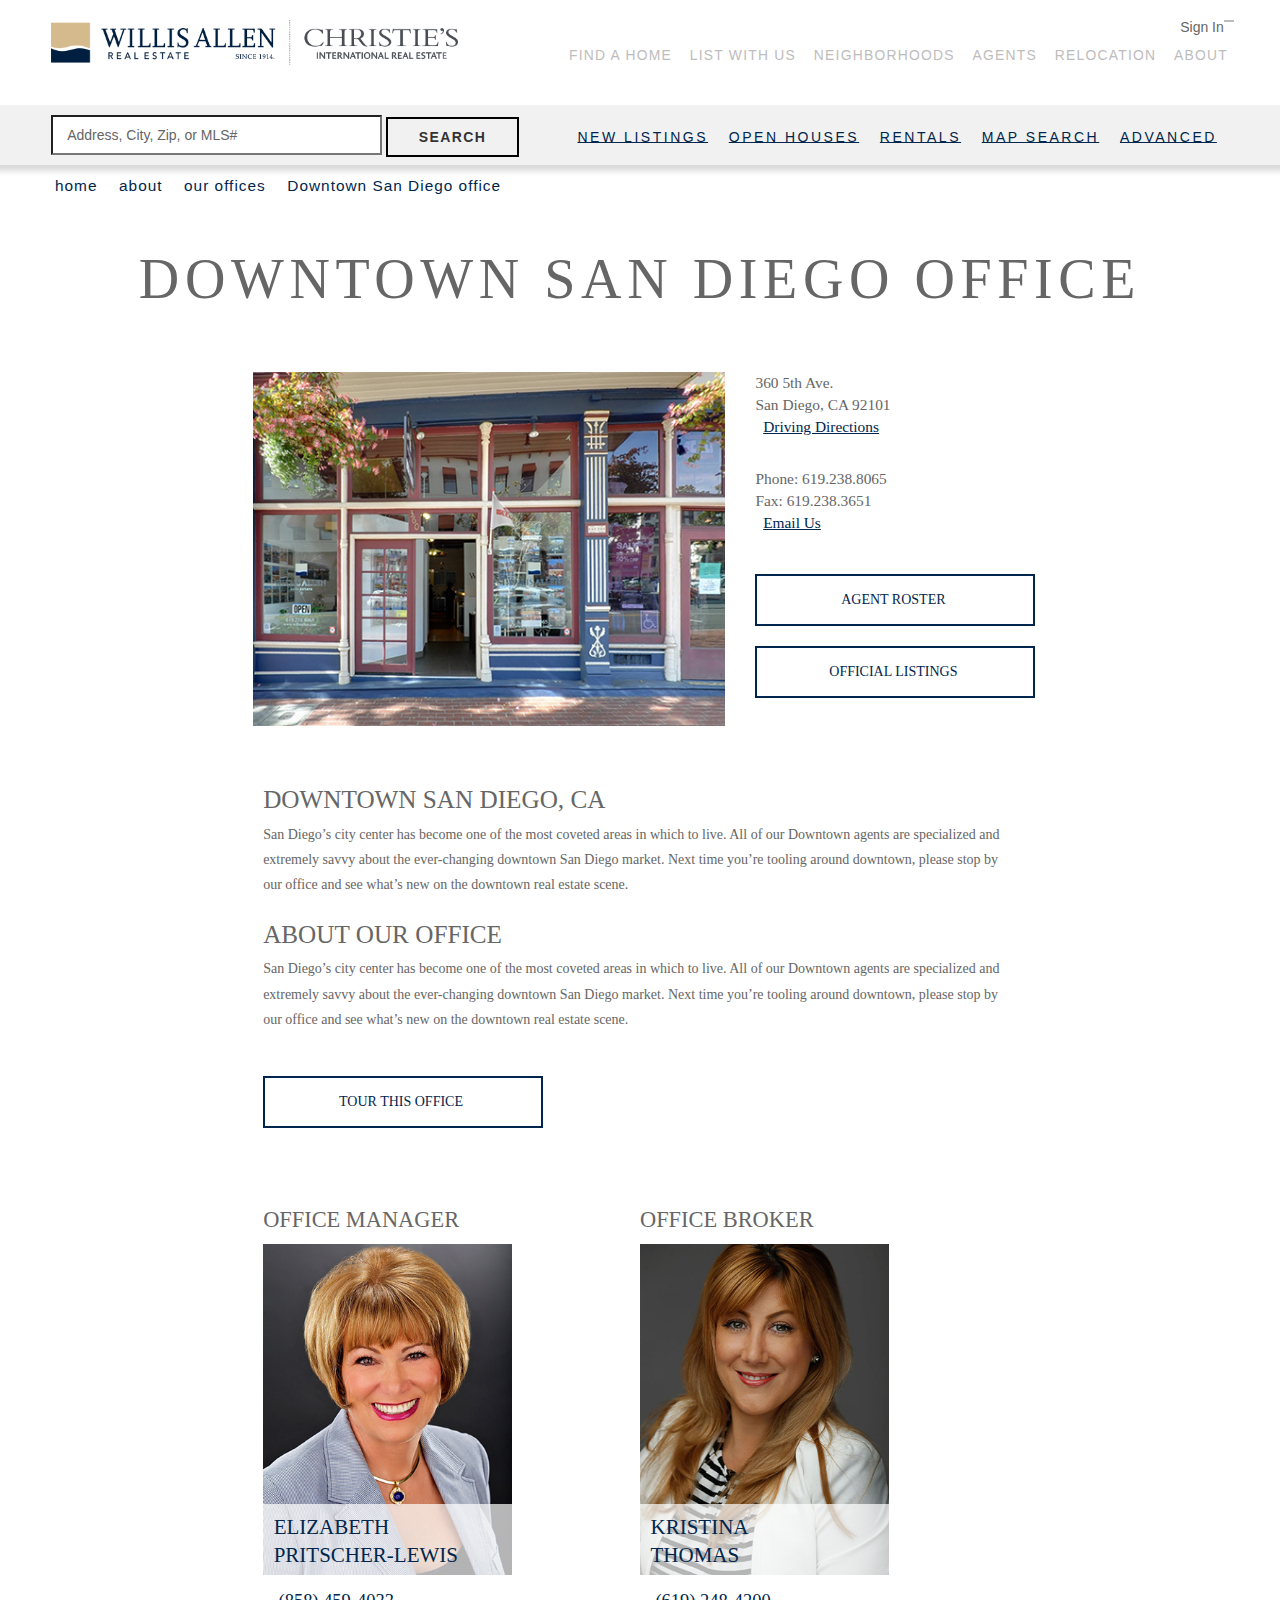
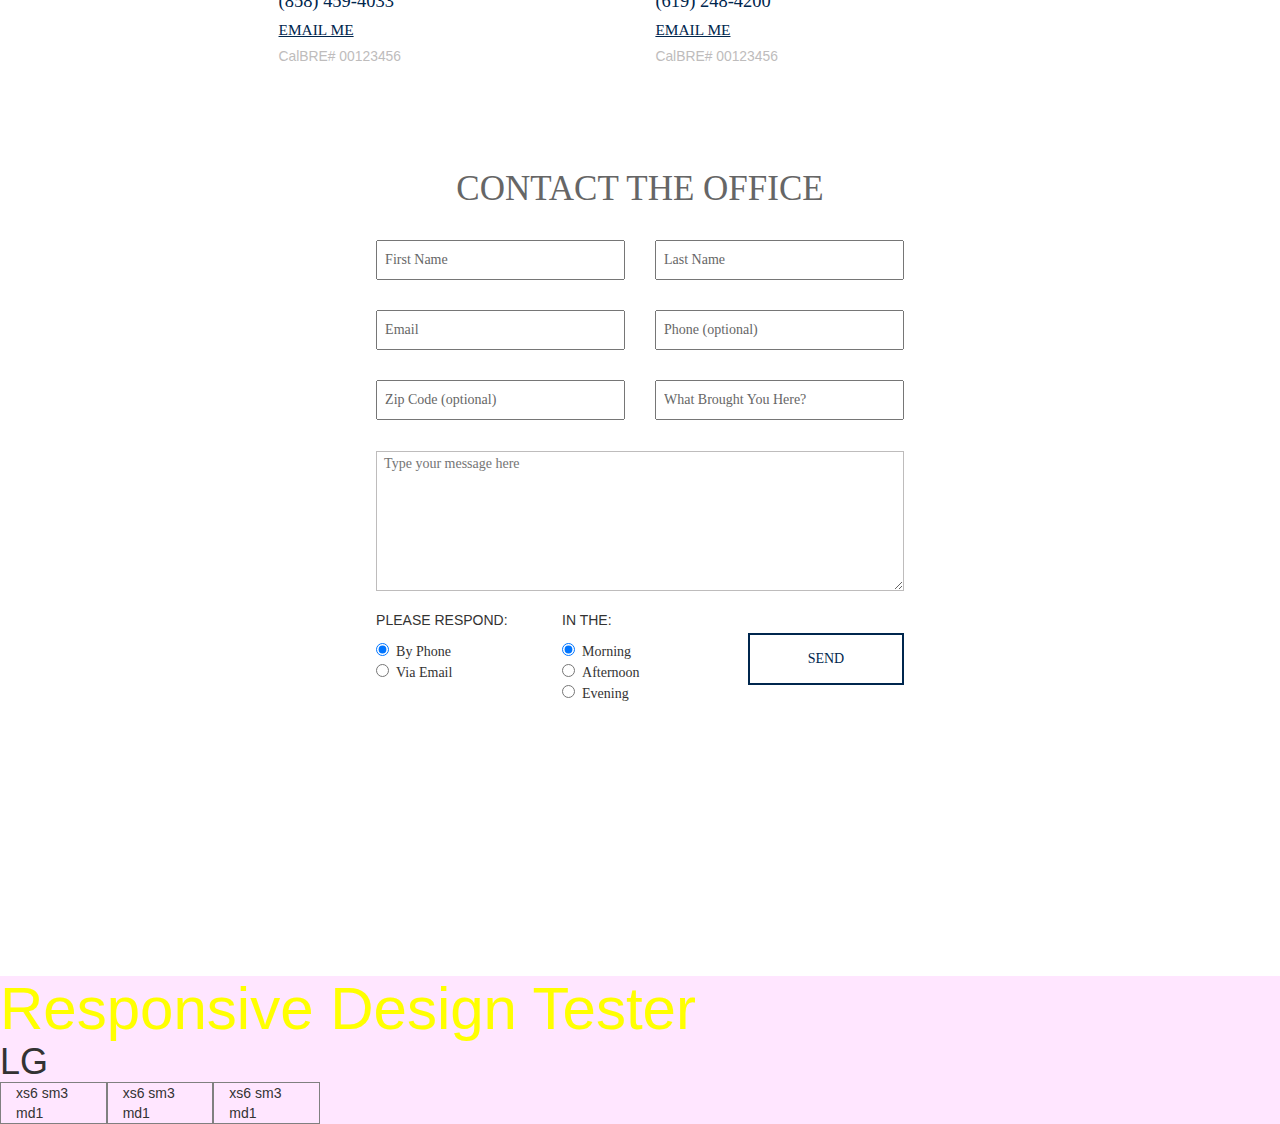
==== commit 48bc7712: "Added responsive images and completed form" ====
--- a/index.html
+++ b/index.html
@@ -100,7 +100,7 @@
         <div class="row">
           <div class="col-md-6 col-md-offset-1 col-lg-5 col-lg-offset-2">
             <div class="office-gallery">
-              <img src="supplied/img/office_quick.jpeg">
+              <img srcset="supplied/img/office-1x.jpg 1x, supplied/img/office-1.5x.jpg 1.5x, supplied/img/office-2x.jpg 2x," src="supplied/img/office.jpg">
             </div>
           </div>
           <div class="col-md-4 col-lg-5 quick-info">
@@ -136,7 +136,7 @@
         <div class="row container staff col-xs-8 col-sm-12 col-md-10 col-md-offset-1 col-lg-8 col-lg-offset-2">
           <div class="person col-sm-6 col-md-6 col-lg-6">
             <h3>office manager</h3>
-            <img src="supplied/img/agent-1_quick.jpeg">
+            <img srcset="supplied/img/agent-1-1x.jpg 1x, supplied/img/agent-1-1.5x.jpg 1.5x, supplied/img/agent-1-2x.jpg 2x " src="supplied/img/agent-1.jpg">
             <h4>elizabeth<br>pritscher-lewis<i class="fa fa-chevron-right" aria-hidden="true"></i></h4>
             <ul>
               <li><h5>(858) 459-4033</h5></li>
@@ -146,7 +146,7 @@
           </div>
           <div class="person col-sm-6 col-md-6 col-lg-6">
             <h3>office broker</h3>
-            <img src="supplied/img/agent-2_quick.jpg">
+            <img srcset="supplied/img/agent-2-1x.jpg 1x, supplied/img/agent-2-1.5x.jpg 1.5x, supplied/img/agent-2-2x.jpg 2x " src="supplied/img/agent-2_quick.jpg">
             <h4>kristina<br>thomas<i class="fa fa-chevron-right" aria-hidden="true"></i></h4>
             <ul>
               <li><h5>(619) 248-4200</h5></li>
@@ -157,42 +157,62 @@
         </div>
       </div>
       <div id="contact-section"class="container-fluid">
-        <div class="col-md-8 col-md-offset-2 col-lg-6 col-lg-offset-3 my-form">
+        <form action="" class="col-md-8 col-md-offset-2 col-lg-6 col-lg-offset-3 my-form">
           <header>
             <h3>contact the office</h3>
           </header>
           <div class="row">
             <div class="col-md-6 col-lg-6 half">
-              <input placeholder="First Name">
-            </div>
-            <div class="col-md-6 col-lg-6 half">
-              <input placeholder="Last Name">
-            </div>
-          </div>
-          <div class="row">
-            <div class="col-md-6 col-lg-6 half">
-              <input placeholder="Email">
-            </div>
-            <div class="col-md-6 col-lg-6 half">
-              <input placeholder="Phone (optional)">
-            </div>
-          </div>
-          <div class="row">
-            <div class="col-md-6 col-lg-6 half">
-              <input placeholder="Zip Code (optional)">
-            </div>
-            <div class="col-md-6 col-lg-6 half">
-              <input placeholder="What Brought You Here?">
+              <input type='text'name='firstname' placeholder="First Name">
+            </div>
+            <div class="col-md-6 col-lg-6 half">
+              <input type='text' name="lastname"placeholder="Last Name">
+            </div>
+          </div>
+          <div class="row">
+            <div class="col-md-6 col-lg-6 half">
+              <input  type='text' name="email"placeholder="Email">
+            </div>
+            <div class="col-md-6 col-lg-6 half">
+              <input  type='text' name="phone"placeholder="Phone (optional)">
+            </div>
+          </div>
+          <div class="row">
+            <div class="col-md-6 col-lg-6 half">
+              <input  type='text' name="zip" placeholder="Zip Code (optional)">
+            </div>
+            <div class="col-md-6 col-lg-6 half">
+              <input  type='text' name="what"placeholder="What Brought You Here?">
               <i class="fa fa-sort-desc" aria-hidden="true"></i>
             </div>
           </div>
           <div class="row">
             <div class="message">
-              <textarea placeholder="Type your message here"></textarea>
-            </div>
-          </div>
-
-        </div>
+              <textarea  type='text' name="message"placeholder="Type your message here"></textarea>
+            </div>
+          </div>
+          <div class="row">
+            <div class="col-md-6 col-lg-4 rad">
+              <h5>please respond:</h5>
+              <fieldset id="group1"class="container">
+                <input type="radio" name="byphone" value="byphone" checked><span>By Phone</span><br>
+                <input type="radio" name="viaemail" value="viaemail"><span>Via Email</span><br>
+              </fieldset>
+            </div>
+            <div class="col-md-6 col-lg-4 rad">
+              <h5>in the:</h5>
+              <div id="group2"class="container">
+                <input type="radio" name="morning" value="morning" checked><span>Morning</span><br>
+                <input type="radio" name="afternoon" value="afternoon"><span>Afternoon</span><br>
+                <input type="radio" name="evening" value="evening"><span>Evening</span>
+              </div>
+            </div>
+            <div class="col-md-6 col-lg-4 rad">
+              <button>send</button>
+            </div>
+
+          </div>
+        </form>
       </div>
     </div>
 
--- a/css/main.css
+++ b/css/main.css
@@ -381,7 +381,9 @@
     margin-top: 40px;
     margin-bottom: 40px; }
   #contact-section header {
-    text-align: center; }
+    text-align: center;
+    padding-top: 0px;
+    padding-bottom: 5px; }
     #contact-section header h3 {
       font-size: 2.5em; }
   #contact-section input {
@@ -403,27 +405,41 @@
     position: absolute;
     margin-top: -46px;
     margin-left: 80%; }
-  #contact-section .half {
-    border: 1px solid red; }
-    #contact-section .half input {
-      padding-left: .5em;
-      border: 1px solid blue;
-      height: 40px;
-      width: 100%; }
+  #contact-section .half input {
+    padding-left: .5em;
+    height: 40px;
+    width: 100%; }
   #contact-section .message {
     padding-right: 1em;
     padding-left: 1em;
     font-size: 1em;
     font-family: Gotham-Light;
-    border: 1px solid red;
-    color: #666; }
+    color: #666;
+    border: 1px solid transparent; }
     #contact-section .message textarea {
       margin-top: 15px;
       margin-bottom: 15px;
       padding-left: .5em;
       height: 140px;
-      border: 1px solid blue;
       width: 100%;
-      color: #666; }
+      color: #666;
+      border: 1px solid #bebcbc; }
+  #contact-section .rad {
+    font-family: Gotham-Book; }
+    #contact-section .rad h5 {
+      text-transform: uppercase; }
+    #contact-section .rad .container {
+      padding-left: 0;
+      padding-top: 1em;
+      width: 100%; }
+      #contact-section .rad .container input {
+        margin-top: 0;
+        margin-bottom: .5em; }
+      #contact-section .rad .container span {
+        padding-left: .5em; }
+    #contact-section .rad #roundedOne {
+      height: 100px; }
+  #contact-section button {
+    width: 100%; }
 
 /*# sourceMappingURL=main.css.map */
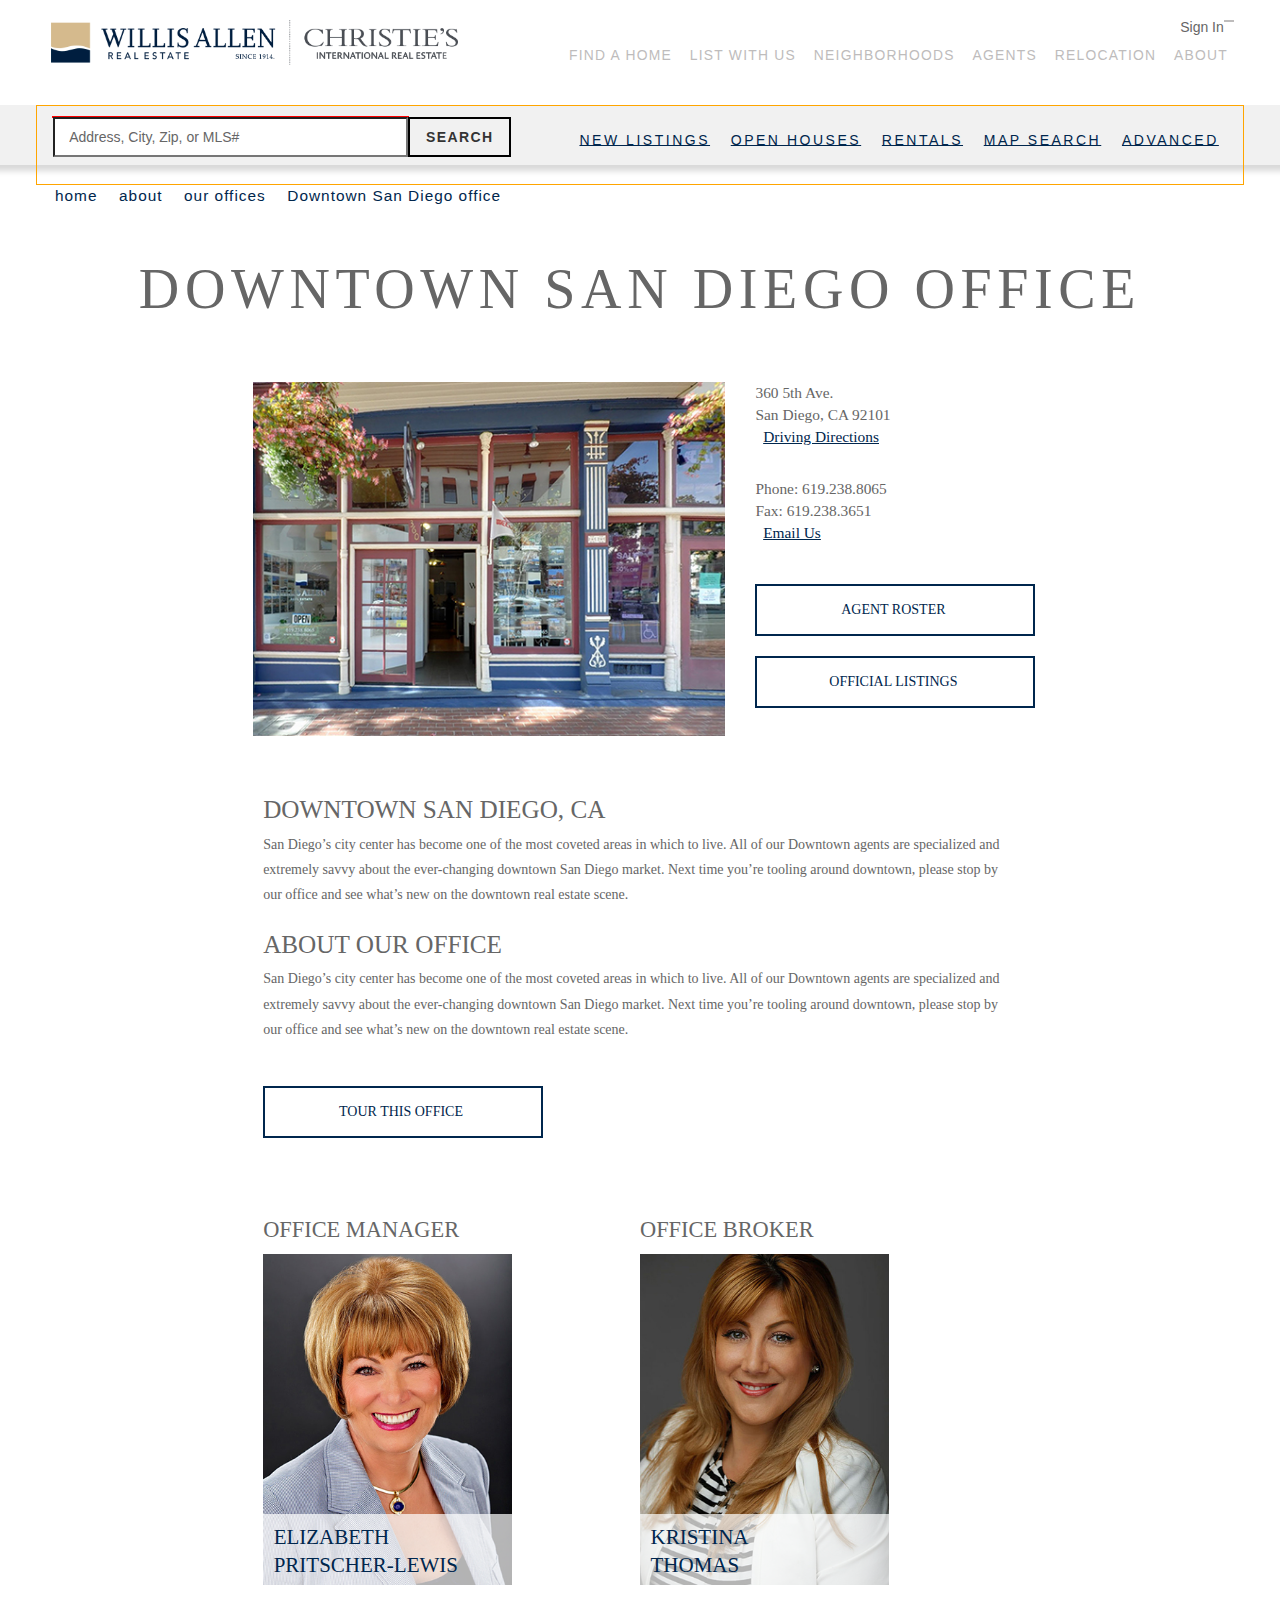
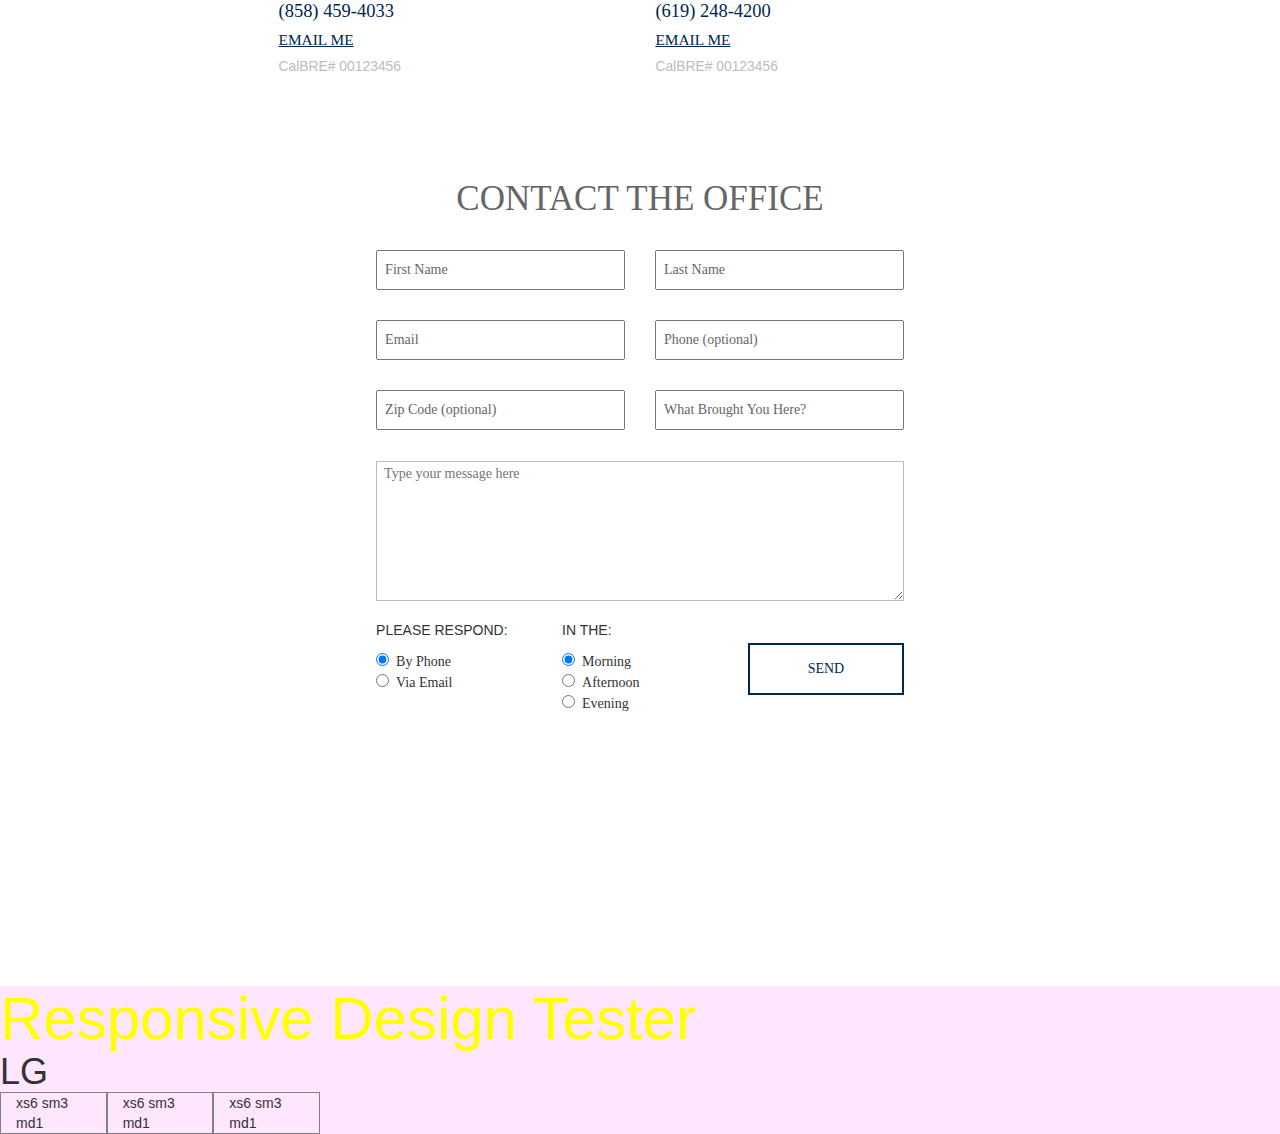
==== commit 2a7ac557: "Fixed responsive main search" ====
--- a/index.html
+++ b/index.html
@@ -23,7 +23,7 @@
     <header class="site-header row container-fluid temp-bc1">
       <div class="main-logo col-xs-12 col-sm-7 col-md-6 col-lg-5">
         <a href="/">
-          <img srcset="supplied/img/willis-allen-christies-1.5x.png 1.5x, supplied/img/willis-allen-christies-2x.png 2x, supplied/img/willis-allen-christies-3x.png 3x, supplied/img/willis-allen-christies-4x.png 4x" alt="Willis Allen Christies Real Estate">
+          <img srcset="assets/img/willis-allen-christies-1.5x.png 1.5x, assets/img/willis-allen-christies-2x.png 2x, assets/img/willis-allen-christies-3x.png 3x, assets/img/willis-allen-christies-4x.png 4x" alt="Willis Allen Christies Real Estate">
         </a>
       </div>
       <div class="sign-in hidden-xs visible-sm visible-md visible-lg col-md-2 col-md-offset-4 col-lg-offset-5">
@@ -69,19 +69,22 @@
             </span>
             <i class="fa fa-search visible-xs hidden-sm hidden-md hidden-lg" aria-hidden="true"></i>
           </button>
+
         </form>
-      </div>
-      <div class="dropdown other-search col-lg-7">
-        <a class="btn btn-primary hidden-xs dropdown-toggle" id="menu1" type="button" data-toggle="dropdown">Other ways to search
-        <span class="caret"></span></a>
-        <ul class="dropdown-menu" role="menu" aria-labelledby="menu1">
-          <li role="presentation"><a role="menuitem" tabindex="-1" href="#">new listings</a></li>
-          <li role="presentation"><a role="menuitem" tabindex="-1" href="#">open houses</a></li>
-          <li role="presentation"><a role="menuitem" tabindex="-1" href="#">rentals</a></li>
-          <li role="presentation"><a role="menuitem" tabindex="-1" href="#">map search</a></li>
-          <li role="presentation"><a role="menuitem" tabindex="-1" href="#">advanced</a></li>
-        </ul>
-      </div>
+        <div class="dropdown other-search col-lg-7">
+          <a class="btn btn-primary hidden-xs dropdown-toggle" id="menu1" type="button" data-toggle="dropdown">Other ways to search
+          <span class="caret"></span></a>
+          <ul class="dropdown-menu" role="menu" aria-labelledby="menu1">
+            <li role="presentation"><a role="menuitem" tabindex="-1" href="#">new listings</a></li>
+            <li role="presentation"><a role="menuitem" tabindex="-1" href="#">open houses</a></li>
+            <li role="presentation"><a role="menuitem" tabindex="-1" href="#">rentals</a></li>
+            <li role="presentation"><a role="menuitem" tabindex="-1" href="#">map search</a></li>
+            <li role="presentation"><a role="menuitem" tabindex="-1" href="#">advanced</a></li>
+          </ul>
+        </div>
+        
+      </div>
+      
     </div>
     <div class="container-fluid ">
       <ul class="breadcrumbs">
@@ -100,7 +103,7 @@
         <div class="row">
           <div class="col-md-6 col-md-offset-1 col-lg-5 col-lg-offset-2">
             <div class="office-gallery">
-              <img srcset="supplied/img/office-1x.jpg 1x, supplied/img/office-1.5x.jpg 1.5x, supplied/img/office-2x.jpg 2x," src="supplied/img/office.jpg">
+              <img srcset="assets/img/office-1x.jpg 1x, assets/img/office-1.5x.jpg 1.5x, assets/img/office-2x.jpg 2x," src="assets/img/office.jpg">
             </div>
           </div>
           <div class="col-md-4 col-lg-5 quick-info">
@@ -136,7 +139,7 @@
         <div class="row container staff col-xs-8 col-sm-12 col-md-10 col-md-offset-1 col-lg-8 col-lg-offset-2">
           <div class="person col-sm-6 col-md-6 col-lg-6">
             <h3>office manager</h3>
-            <img srcset="supplied/img/agent-1-1x.jpg 1x, supplied/img/agent-1-1.5x.jpg 1.5x, supplied/img/agent-1-2x.jpg 2x " src="supplied/img/agent-1.jpg">
+            <img srcset="assets/img/agent-1-1x.jpg 1x, assets/img/agent-1-1.5x.jpg 1.5x, assets/img/agent-1-2x.jpg 2x " src="assets/img/agent-1.jpg">
             <h4>elizabeth<br>pritscher-lewis<i class="fa fa-chevron-right" aria-hidden="true"></i></h4>
             <ul>
               <li><h5>(858) 459-4033</h5></li>
@@ -146,7 +149,7 @@
           </div>
           <div class="person col-sm-6 col-md-6 col-lg-6">
             <h3>office broker</h3>
-            <img srcset="supplied/img/agent-2-1x.jpg 1x, supplied/img/agent-2-1.5x.jpg 1.5x, supplied/img/agent-2-2x.jpg 2x " src="supplied/img/agent-2_quick.jpg">
+            <img srcset="assets/img/agent-2-1x.jpg 1x, assets/img/agent-2-1.5x.jpg 1.5x, assets/img/agent-2-2x.jpg 2x " src="assets/img/agent-2_quick.jpg">
             <h4>kristina<br>thomas<i class="fa fa-chevron-right" aria-hidden="true"></i></h4>
             <ul>
               <li><h5>(619) 248-4200</h5></li>
--- a/css/main.css
+++ b/css/main.css
@@ -1,4 +1,8 @@
 /***********Global********************   */
+@font-face {
+  font-family: 'Gotham';
+  src: url("./supplied/fonts/Gotham/Gotham-Black.otf") format("otf"), url("./supplied/fonts/Gotham/Gotham-BlackItalic.otf") format("otf"), url("./supplied/fonts/Gotham/Gotham-Bold.otf") format("otf"), url("./supplied/fonts/Gotham/Gotham-BoldItalic.otf") format("otf"), url("./supplied/fonts/Gotham/Gotham-Book.otf") format("otf"), url("./supplied/fonts/Gotham/Gotham-BookItalic.otf") format("otf"), url("./supplied/fonts/Gotham/Gotham-Light.otf") format("otf"), url("./supplied/fonts/Gotham/Gotham-LightItalic.otf") format("otf"), url("./supplied/fonts/Gotham/Gotham-Medium.otf") format("otf"), url("./supplied/fonts/Gotham/Gotham-MediumItalic.otf") format("otf"), url("./supplied/fonts/Gotham/Gotham-Thin.otf") format("otf"), url("./supplied/fonts/Gotham/Gotham-ThinItalic.otf") format("otf"), url("./supplied/fonts/Gotham/Gotham-Ultra.otf") format("otf"), url("./supplied/fonts/Gotham/Gotham-UltraItalic.otf") format("otf"), url("./supplied/fonts/Gotham/Gotham-XLight.otf") format("otf"), url("./supplied/fonts/Gotham/Gotham-XLightItalic.otf") format("otf");
+  /*url('./supplied/fonts/Gotham/Gotham-.otf') format('otf'),*/ }
 .inline {
   display: inline; }
 
@@ -97,26 +101,47 @@
   padding-right: 4%;
   background-color: rgba(238, 238, 238, 0.8);
   box-shadow: 0px 6px 6px  #d9d9d9; }
+  .main-search .search-address {
+    width: 100%;
+    height: 80px;
+    border: 1px solid orange;
+    padding-right: 60px; }
+    @media (min-width: 768px) and (max-width: 1023px), (min-width: 992px), (min-width: 1200px) {
+      .main-search .search-address {
+        padding-right: 0; } }
+    .main-search .search-address form {
+      width: 100%;
+      border: 1px solid red;
+      display: block; }
+      @media (min-width: 768px) and (max-width: 1023px) {
+        .main-search .search-address form {
+          width: 50%; } }
+      @media (min-width: 992px) {
+        .main-search .search-address form {
+          width: 40%; } }
+      @media (min-width: 1200px) {
+        .main-search .search-address form {
+          width: 30%; } }
   .main-search .input-group {
-    margin-top: 10px; }
+    margin-top: 10px;
+    position: relative; }
     .main-search .input-group input, .main-search .input-group button {
       border-radius: 0; }
     .main-search .input-group input {
-      width: 92%;
+      width: 100%;
       height: 40px;
       padding: 1em;
-      margin-top: 10px;
       font-weight: 200;
-      display: inline; }
+      position: absolute; }
       @media (min-width: 768px) and (max-width: 1023px) {
         .main-search .input-group input {
-          width: 60%; } }
+          display: inline; } }
       @media (min-width: 992px) {
         .main-search .input-group input {
-          width: 60%; } }
+          display: inline; } }
       @media (min-width: 1200px) {
         .main-search .input-group input {
-          width: 70%; } }
+          display: inline; } }
     .main-search .input-group input::-webkit-input-placeholder {
       color: #666; }
     .main-search .input-group input:-moz-placeholder {
@@ -128,39 +153,46 @@
     .main-search .input-group input:-ms-input-placeholder {
       color: #666; }
     .main-search .input-group button {
-      display: inline;
+      position: absolute;
       border: 2px solid black;
       background-color: transparent;
+      margin-left: 100%;
       height: 40px;
-      width: 7%;
+      width: 40px;
       font-weight: 600;
       letter-spacing: .1em; }
       .main-search .input-group button i {
         font-size: 1em; }
       @media (min-width: 768px) and (max-width: 1023px) {
         .main-search .input-group button {
-          width: 25%; } }
+          display: inline;
+          width: 27%; } }
       @media (min-width: 992px) {
         .main-search .input-group button {
-          width: 25%; } }
+          display: inline;
+          width: 27%; } }
       @media (min-width: 1200px) {
         .main-search .input-group button {
-          width: 28%; } }
+          display: inline;
+          width: 29%; } }
   .main-search .other-search {
     text-transform: uppercase;
     text-decoration: underline;
     height: 40px;
     padding-left: 0;
-    padding-right: 0; }
-    @media (min-width: 768px) and (max-width: 1023px), (min-width: 992px) {
+    padding-right: 0;
+    margin-left: 66%;
+    margin-top: -10px; }
+    @media (min-width: 768px) and (max-width: 1023px), (min-width: 992px), (min-width: 1200px) {
       .main-search .other-search {
         display: inline; } }
-    @media (min-width: 992px) {
+    @media (min-width: 768px) and (max-width: 1023px) {
       .main-search .other-search {
-        display: inline; } }
+        display: inline;
+        width: 25%; } }
     @media (min-width: 1200px) {
       .main-search .other-search {
-        display: inline; } }
+        margin-left: 41.5%; } }
     .main-search .other-search h3 {
       color: #666; }
     .main-search .other-search i {
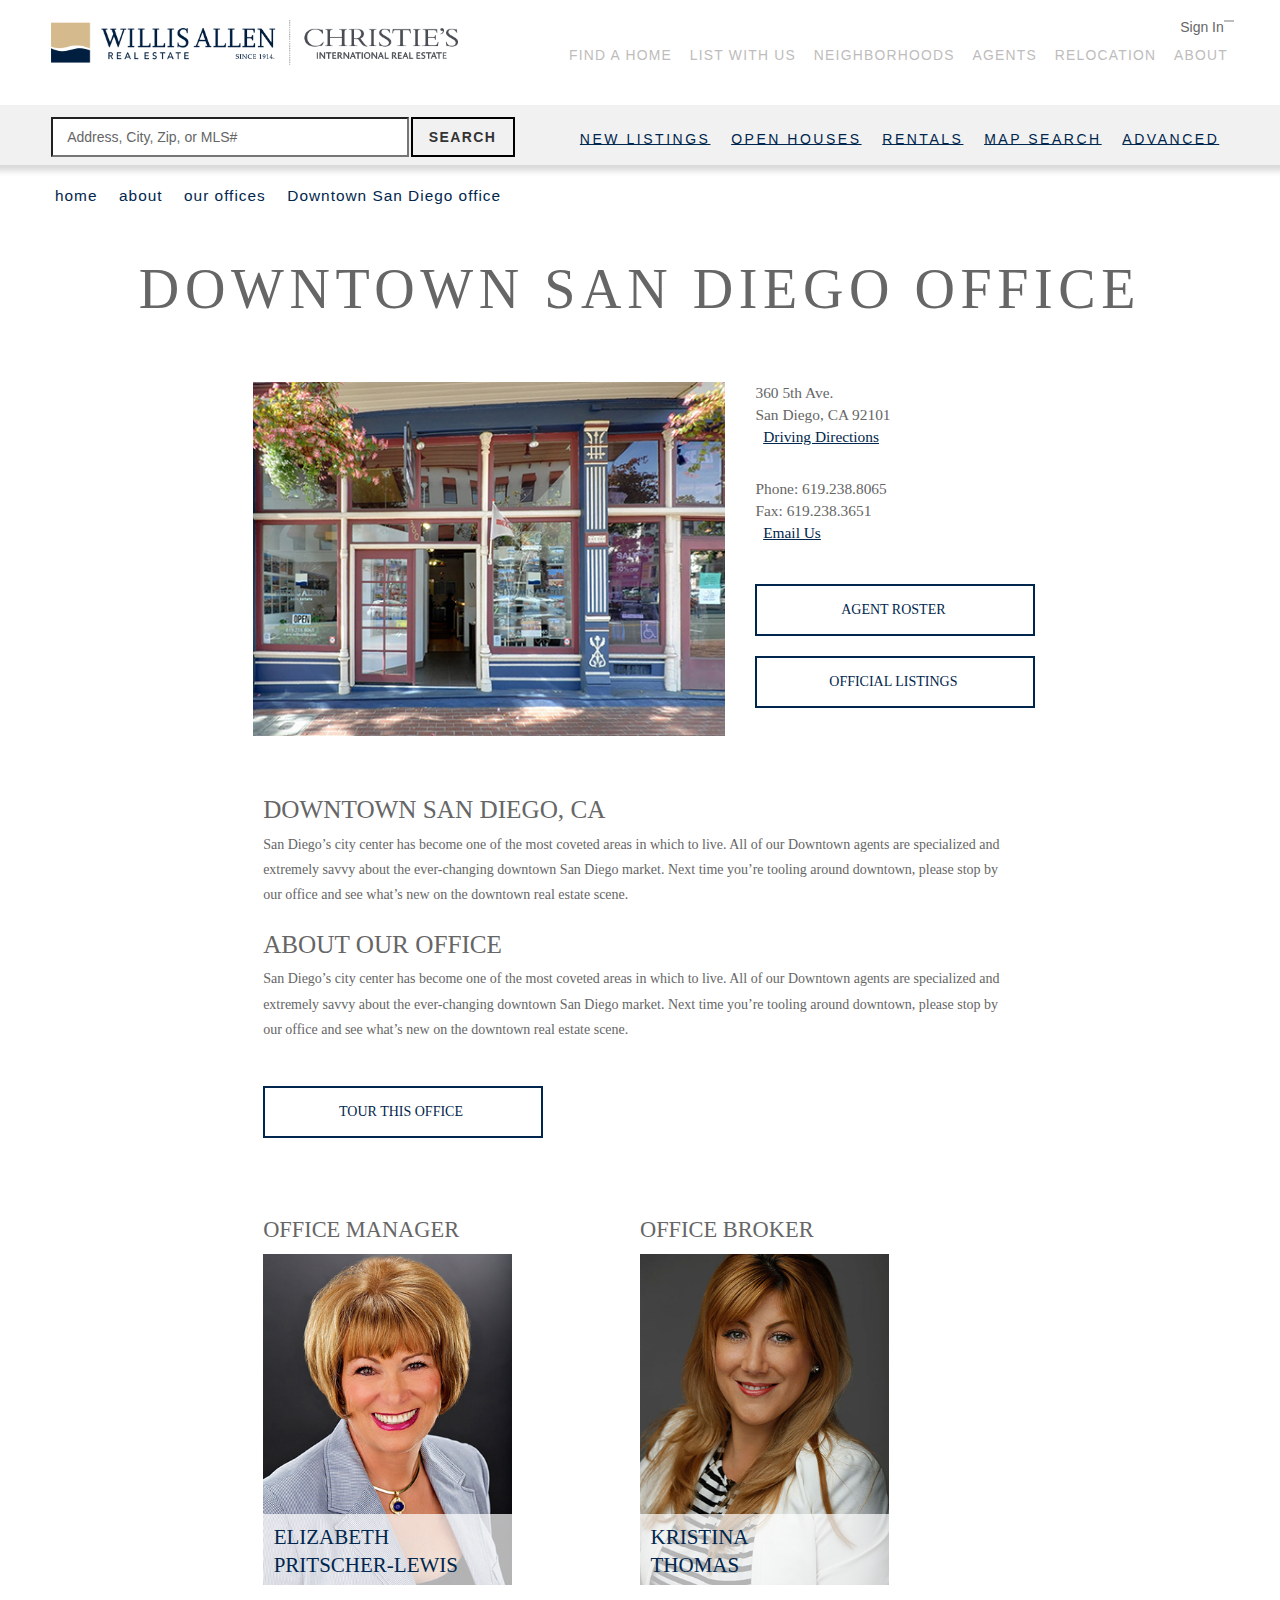
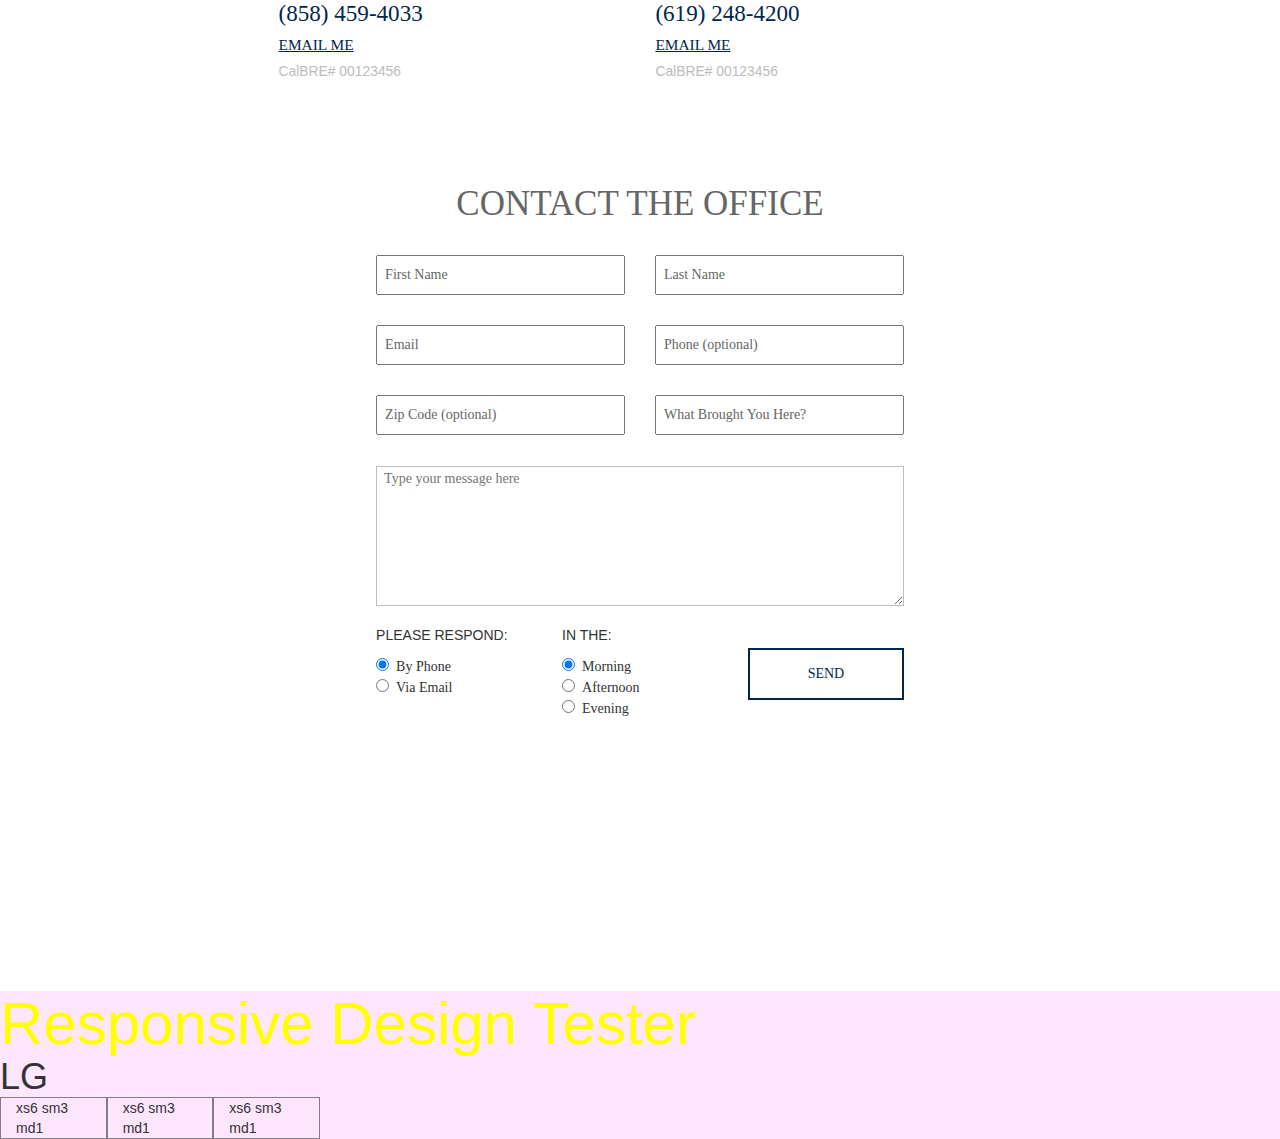
==== commit 8d429c48: "Fixed responsive staff name and contact" ====
--- a/index.html
+++ b/index.html
@@ -82,7 +82,7 @@
             <li role="presentation"><a role="menuitem" tabindex="-1" href="#">advanced</a></li>
           </ul>
         </div>
-        
+
       </div>
       
     </div>
@@ -136,7 +136,7 @@
         <div class="row container col-md-10 col-md-offset-1 col-lg-8 col-lg-offset-2 buffer">
           <button>tour this office<i class="fa fa-chevron-right" aria-hidden="true"></i></button>
         </div>
-        <div class="row container staff col-xs-8 col-sm-12 col-md-10 col-md-offset-1 col-lg-8 col-lg-offset-2">
+        <div class="row container staff col-xs-10 col-sm-12 col-md-10 col-md-offset-1 col-lg-8 col-lg-offset-2">
           <div class="person col-sm-6 col-md-6 col-lg-6">
             <h3>office manager</h3>
             <img srcset="assets/img/agent-1-1x.jpg 1x, assets/img/agent-1-1.5x.jpg 1.5x, assets/img/agent-1-2x.jpg 2x " src="assets/img/agent-1.jpg">
--- a/css/main.css
+++ b/css/main.css
@@ -104,14 +104,13 @@
   .main-search .search-address {
     width: 100%;
     height: 80px;
-    border: 1px solid orange;
-    padding-right: 60px; }
+    padding-right: 60px;
+    padding-top: 2px; }
     @media (min-width: 768px) and (max-width: 1023px), (min-width: 992px), (min-width: 1200px) {
       .main-search .search-address {
         padding-right: 0; } }
     .main-search .search-address form {
       width: 100%;
-      border: 1px solid red;
       display: block; }
       @media (min-width: 768px) and (max-width: 1023px) {
         .main-search .search-address form {
@@ -156,7 +155,7 @@
       position: absolute;
       border: 2px solid black;
       background-color: transparent;
-      margin-left: 100%;
+      margin-left: 100.5%;
       height: 40px;
       width: 40px;
       font-weight: 600;
@@ -366,7 +365,7 @@
     color: #00264d;
     line-height: 1.3em;
     text-transform: uppercase;
-    font-size: 1.1;
+    font-size: 1em;
     padding: .5em; }
     @media (min-width: 768px) and (max-width: 1023px) {
       .office-page .staff h4 {
@@ -394,8 +393,14 @@
         padding-bottom: .5em; }
       .office-page .staff .person ul h5 {
         font-family: Gotham-Light;
-        font-size: 1.2em;
+        font-size: 1em;
         color: #00264d; }
+        @media (min-width: 768px) and (max-width: 1023px) {
+          .office-page .staff .person ul h5 {
+            font-size: 1.2em; } }
+        @media (min-width: 992px), (min-width: 1200px) {
+          .office-page .staff .person ul h5 {
+            font-size: 1.5em; } }
       .office-page .staff .person ul a {
         text-transform: uppercase;
         color: #00264d;
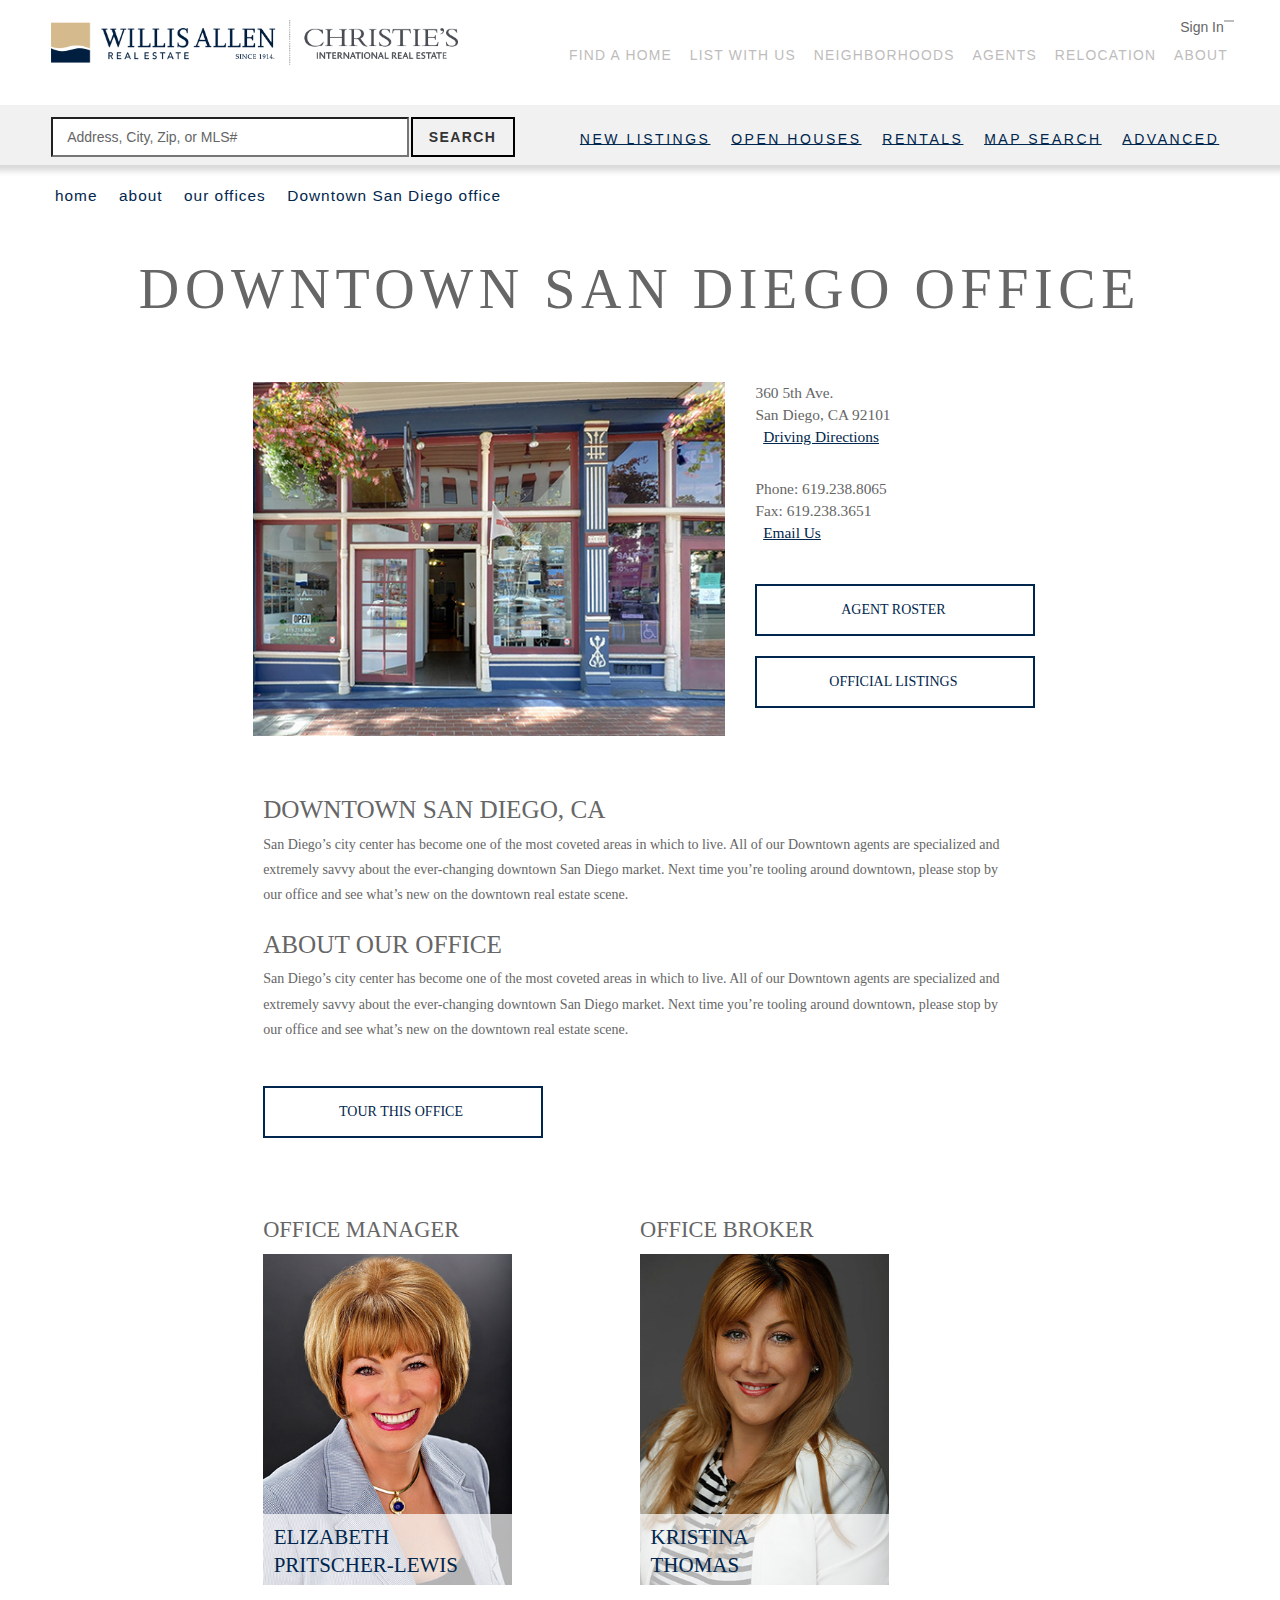
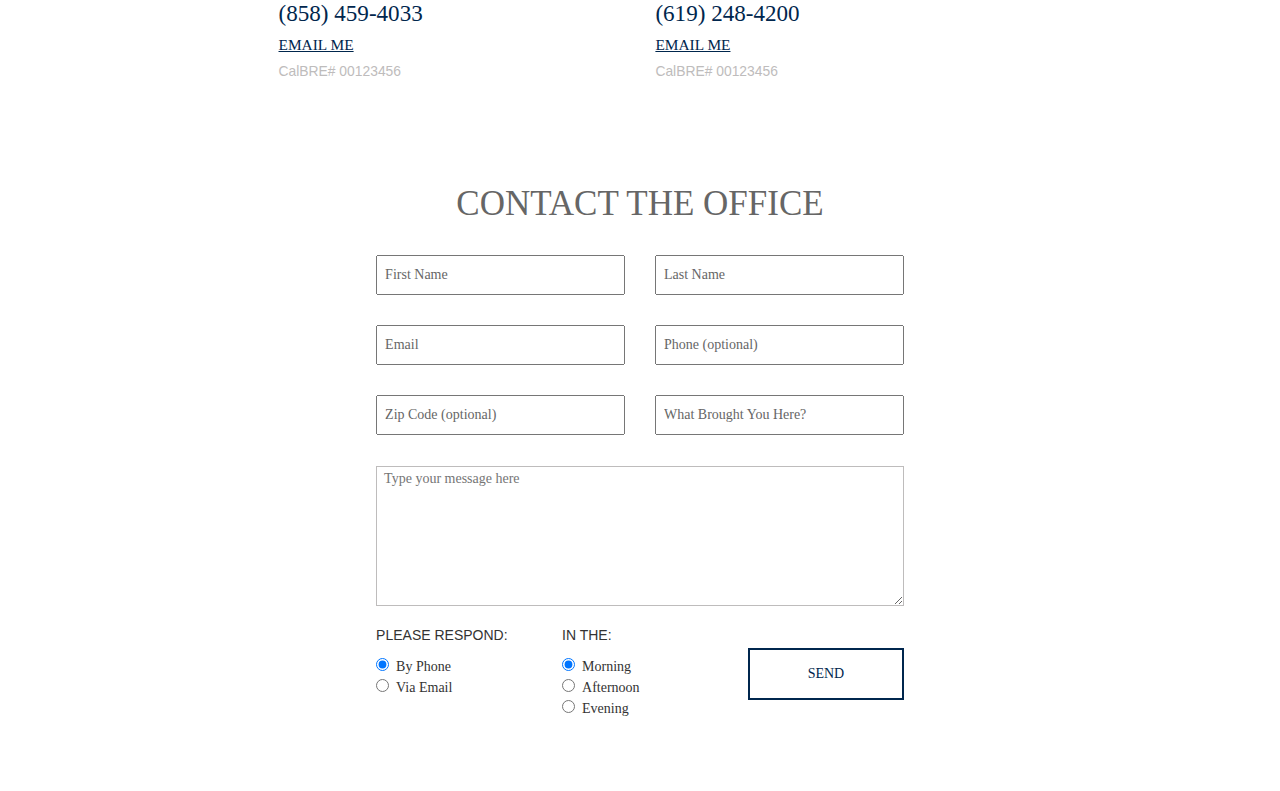
==== commit d3f34bb7: "Removed white space html" ====
--- a/index.html
+++ b/index.html
@@ -11,9 +11,6 @@
     <link rel="stylesheet" href="https://maxcdn.bootstrapcdn.com/bootstrap/3.3.7/css/bootstrap.min.css" integrity="sha384-BVYiiSIFeK1dGmJRAkycuHAHRg32OmUcww7on3RYdg4Va+PmSTsz/K68vbdEjh4u" crossorigin="anonymous">
     <link rel="stylesheet" href="css/main.css">
     <link rel="stylesheet" href="css/main.scss">
-
-    <!-- HTML5 shim and Respond.js for IE8 support of HTML5 elements and media queries -->
-    <!-- WARNING: Respond.js doesn't work if you view the page via file:// -->
     <!--[if lt IE 9]>
       <script src="https://oss.maxcdn.com/html5shiv/3.7.3/html5shiv.min.js"></script>
       <script src="https://oss.maxcdn.com/respond/1.4.2/respond.min.js"></script>
@@ -218,32 +215,7 @@
         </form>
       </div>
     </div>
-
-
-
-
-
-    <div class="responsive-box">
-      <h3>Responsive Design Tester</h3>
-      <h1>
-        <div class="visible-lg red">LG</div>
-        <div class="visible-md orange">MD</div>
-        <div class="visible-sm yellow">SM</div>
-        <div class="visible-xs green">XS</div>
-      </h1>
-      <div class="row container-fluid">
-        <div class="col-xs-6 boxes col-sm-3 boxes col-md-1 boxes">xs6 sm3 md1</div>
-        <div class="col-xs-6 boxes col-sm-3 boxes col-md-1 boxes">xs6 sm3 md1</div>
-        <div class="col-xs-6 boxes col-sm-3 boxes col-md-1 boxes">xs6 sm3 md1</div>
-      </div>
-  
-      
-    </div>
-
-    <!-- jQuery (necessary for Bootstrap's JavaScript plugins) -->
     <script src="https://ajax.googleapis.com/ajax/libs/jquery/1.12.4/jquery.min.js"></script>
-    <!-- Include all compiled plugins (below), or include individual files as needed -->
-    <!-- Latest compiled and minified JavaScript -->
     <script src="https://maxcdn.bootstrapcdn.com/bootstrap/3.3.7/js/bootstrap.min.js" integrity="sha384-Tc5IQib027qvyjSMfHjOMaLkfuWVxZxUPnCJA7l2mCWNIpG9mGCD8wGNIcPD7Txa" crossorigin="anonymous"></script>
   </body>
 
--- a/css/main.css
+++ b/css/main.css
@@ -3,31 +3,13 @@
   font-family: 'Gotham';
   src: url("./supplied/fonts/Gotham/Gotham-Black.otf") format("otf"), url("./supplied/fonts/Gotham/Gotham-BlackItalic.otf") format("otf"), url("./supplied/fonts/Gotham/Gotham-Bold.otf") format("otf"), url("./supplied/fonts/Gotham/Gotham-BoldItalic.otf") format("otf"), url("./supplied/fonts/Gotham/Gotham-Book.otf") format("otf"), url("./supplied/fonts/Gotham/Gotham-BookItalic.otf") format("otf"), url("./supplied/fonts/Gotham/Gotham-Light.otf") format("otf"), url("./supplied/fonts/Gotham/Gotham-LightItalic.otf") format("otf"), url("./supplied/fonts/Gotham/Gotham-Medium.otf") format("otf"), url("./supplied/fonts/Gotham/Gotham-MediumItalic.otf") format("otf"), url("./supplied/fonts/Gotham/Gotham-Thin.otf") format("otf"), url("./supplied/fonts/Gotham/Gotham-ThinItalic.otf") format("otf"), url("./supplied/fonts/Gotham/Gotham-Ultra.otf") format("otf"), url("./supplied/fonts/Gotham/Gotham-UltraItalic.otf") format("otf"), url("./supplied/fonts/Gotham/Gotham-XLight.otf") format("otf"), url("./supplied/fonts/Gotham/Gotham-XLightItalic.otf") format("otf");
   /*url('./supplied/fonts/Gotham/Gotham-.otf') format('otf'),*/ }
+/**Colors**/
 .inline {
   display: inline; }
 
 .nopadding {
   padding: 0 !important;
   margin: 0 !important; }
-
-h3 {
-  font-size: 16px;
-  color: purple; }
-  @media (min-width: 768px) and (max-width: 1023px) {
-    h3 {
-      font-size: 18px;
-      color: green; } }
-  @media (min-width: 992px) {
-    h3 {
-      font-size: 60px;
-      color: yellow; } }
-
-.responsive-box {
-  background-color: #ffe6ff;
-  margin-top: 200px; }
-
-.boxes {
-  border: 1px solid gray; }
 
 /*End responsive design testing*/
 body {
@@ -411,7 +393,8 @@
 
 #contact-section {
   /* Using hosted background image from actual site for experiment*/
-  background: url("http://media.cdn.willisallen.com/pics/office/699/2509/") no-repeat center; }
+  background: url("http://media.cdn.willisallen.com/pics/office/699/2509/") no-repeat center;
+  background-size: cover; }
   #contact-section .my-form {
     padding: 30px;
     background-color: rgba(255, 255, 255, 0.88);
